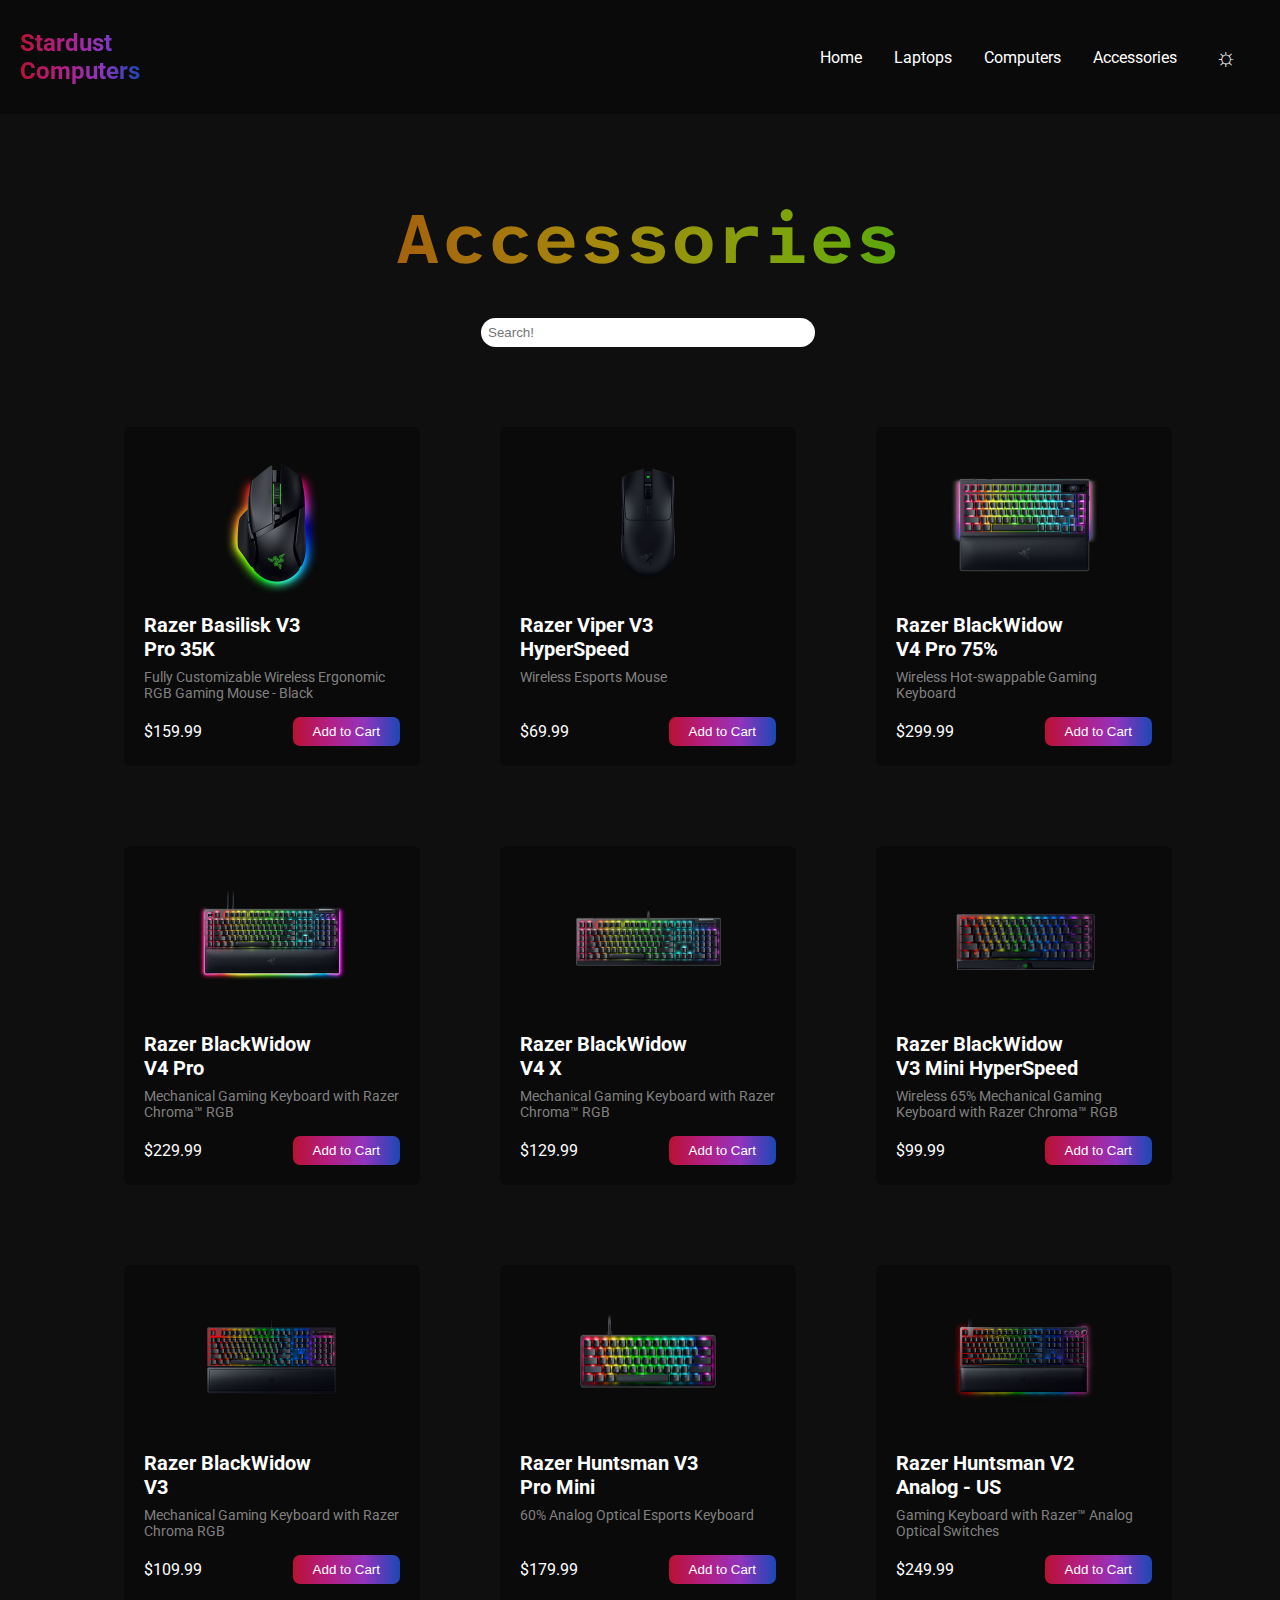
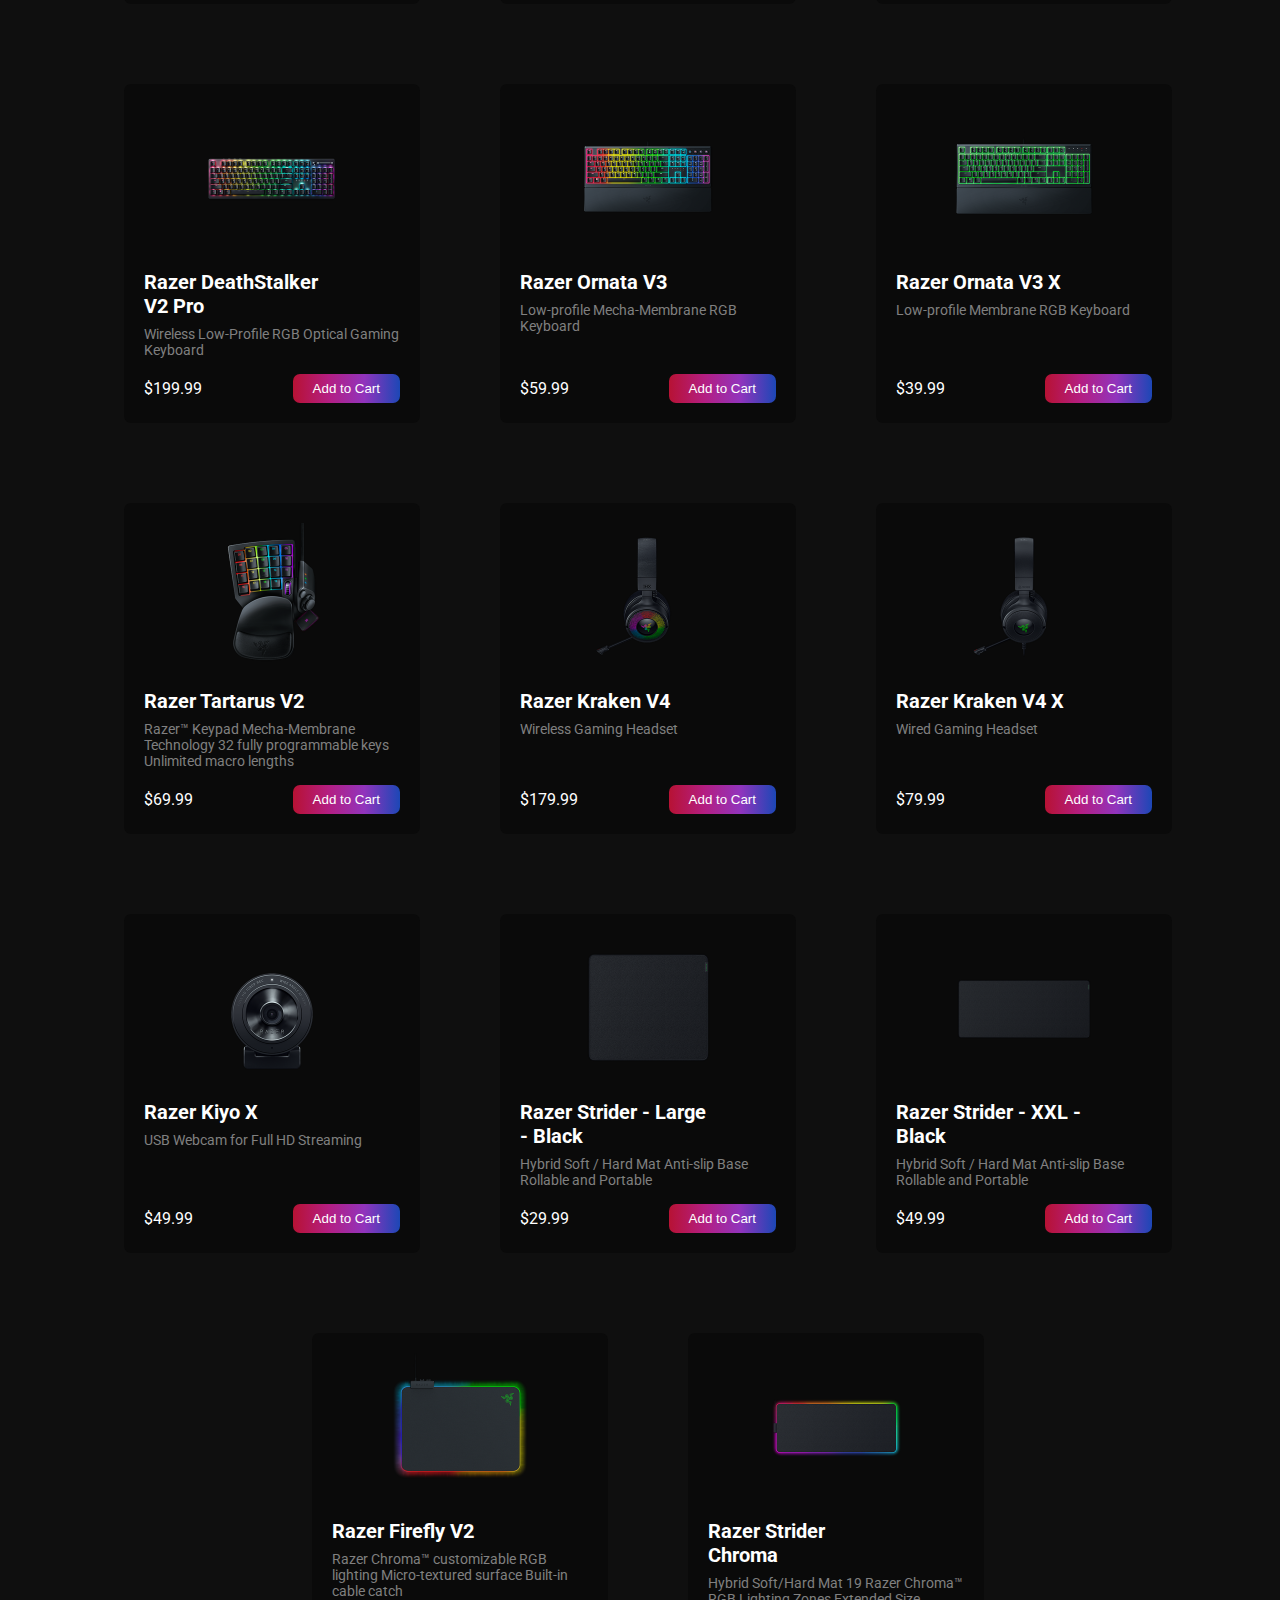
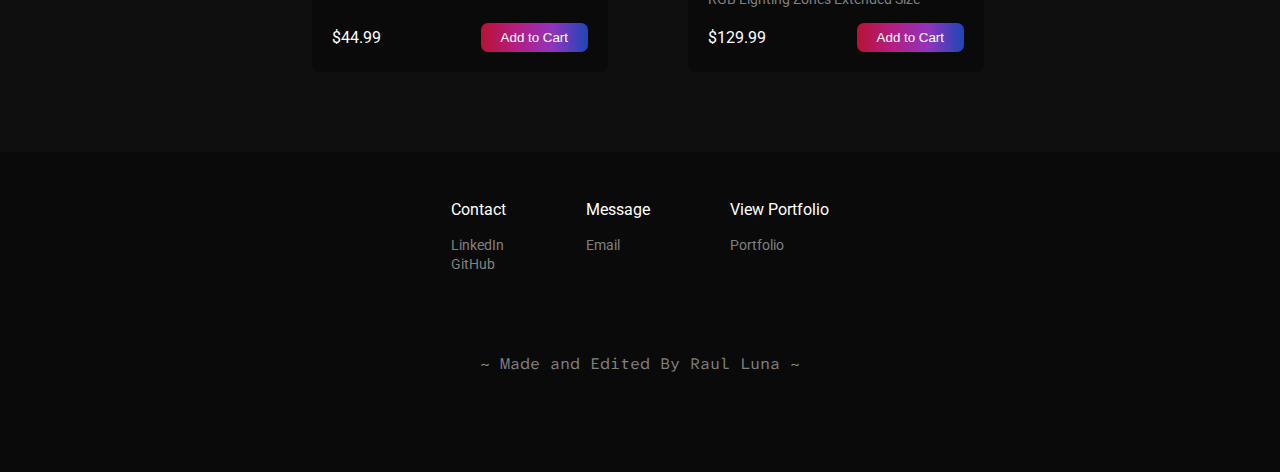
==== accessories.html @ 425c2fb4 "Update accessories.html" ====
<!DOCTYPE html>
<html lang="en">
<head>
    <meta charset="UTF-8">
    <meta name="viewport" content="width=device-width, initial-scale=1.0">
    <title>Stardust Computers - Accessories</title>
    <link rel="icon" href="images/stardustLogo.png">
    <link rel="stylesheet" href="stylesheets/style.css">
    <link rel="stylesheet" href="stylesheets/mobile-nav.css">
    <link rel="stylesheet" href="stylesheets/header.css">
    <link rel="stylesheet" href="stylesheets/items.css">
    <link rel="stylesheet" href="stylesheets/footer.css">
</head>
<body>
    <header class="header">
        <h1 class="txt-rgb" id="header-title">Stardust<br>Computers</h1>
        <nav class="navbar">
            <ul class="header-menu">
                <li><a class="header-link" href="index.html">Home</a></li>
                <li><a class="header-link" href="laptops.html">Laptops</a></li>
                <li><a class="header-link" href="computers.html">Computers</a></li>
                <li><a class="header-link" href="accessories.html">Accessories</a></li>
                <li title="Change Theme!">
                    <button class="theme-toggle" id="sun">☼</button>
                </li>
            </ul>
            <button id="header-bars" class="remove-btn">☰</button>
        </nav>
    </header> 
    <!-- Movile Navigation -->
    <div id="mobile-nav">
        <nav>
            <ul id="mobile-nav-menu">
                <li><a class="mobile-link" href="index.html">Home</a></li><hr>
                <li><a class="mobile-link" href="laptops.html">Laptops</a></li><hr>
                <li><a class="mobile-link" href="computers.html">Computers</a></li><hr>
                <li><a class="mobile-link" href="accessories.html">Accessories</a></li>
                <hr>
                <li title="Change Theme!">
                    <button class="theme-toggle" id="sun"><svg
                    xmlns="http://www.w3.org/2000/svg" height="40px" viewBox="0 -960
                    960 960" width="40px" fill="#797979"><path
                    d="M446.67-806.67V-920h66.66v113.33h-66.66Zm0
                    766.67v-113.33h66.66V-40h-66.66Zm360-406.67v-66.66H920v66.66H806.67Zm-766.67
                    0v-66.66h113.33v66.66H40Zm704-250.66-47.33-47.34 67.33-68
                    48 48-68 67.34Zm-548 550-48-48 68-67.34 47.33 47.34-67.33 68Zm568
                    0-67.33-68L744-262.67l68 67.34-48 48Zm-548-550-68-67.34 48-48 67.33
                    68L216-697.33ZM479.88-250Q384-250 317-317.12t-67-163Q250-576
                    317.12-643t163-67Q576-710 643-642.88t67 163Q710-384 642.88-317t-163
                    67Zm.08-66.67q68.37 0 115.87-47.45 47.5-47.46 47.5-115.84
                    0-68.37-47.45-115.87-47.46-47.5-115.84-47.5-68.37 0-115.87 47.45-47.5
                    47.46-47.5 115.84 0 68.37 47.45 115.87 47.46 47.5 115.84
                    47.5ZM480-480Z"/></svg></button>
                </li>
            </ul>
        </nav>
    </div>
    <!-- End of Movile Navigation -->
    <main>
        <section class="items container section">
            <h1 id="items-title" class="txt-rgb">Accessories</h1>
            <div class="search-engine-container">
                <input class="search-engine" type="text" placeholder="Search!">
            </div>
            <div class="store-container">
                <div class="item" data-keywords="Razer Basilisk V3 Pro 35K Fully
                    Customizable Wireless Ergonomic RGB Gaming Mouse Black">
                    <div class="center-img">
                        <img class="item-img" src="images/accessory2.png" alt="Accessory
                        2">
                    </div>
                    <h1 class="item-title">Razer Basilisk V3 Pro 35K</h1>
                    <p class="item-desc">Fully Customizable Wireless Ergonomic RGB Gaming
                    Mouse - Black</p>
                    <div class="purchase-container">
                        <p class="item-price">$159.99</p>
                        <button class="buy">Add to Cart</button> 
                    </div>
                </div>
                <div class="item" data-keywords="Razer Viper V3 HyperSpeed Wireless
                    Esports Mouse">
                    <div class="center-img">
                        <img class="item-img" src="images/accessory3.png" alt="Accessory
                        3">
                    </div>
                    <h1 class="item-title">Razer Viper V3 HyperSpeed</h1>
                    <p class="item-desc">Wireless Esports Mouse</p>
                    <div class="purchase-container">
                        <p class="item-price">$69.99</p>
                        <button class="buy">Add to Cart</button> 
                    </div>
                </div>
                <div class="item" data-keywords="Razer BlackWidow V4 Pro 75% Wireless
                    Hot-swappable Gaming Keyboard">
                    <div class="center-img">
                        <img class="item-img" src="images/accessory4.png" alt="Accessory
                        4">
                    </div>
                    <h1 class="item-title">Razer BlackWidow V4 Pro 75%</h1>
                    <p class="item-desc">Wireless Hot-swappable Gaming Keyboard</p>
                    <div class="purchase-container">
                        <p class="item-price">$299.99</p>
                        <button class="buy">Add to Cart</button> 
                    </div>
                </div>
                <div class="item" data-keywords="Razer BlackWidow V4 ProMechanical Gaming
                    Keyboard with Razer Chroma™ RGB">
                    <div class="center-img">
                        <img class="item-img" src="images/accessory5.png" alt="Accessory
                        5">
                    </div>
                    <h1 class="item-title">Razer BlackWidow V4 Pro</h1>
                    <p class="item-desc">Mechanical Gaming Keyboard with Razer Chroma™ RGB</p>
                    <div class="purchase-container">
                        <p class="item-price">$229.99</p>
                        <button class="buy">Add to Cart</button> 
                    </div>
                </div>
                <div class="item" data-keywords="Razer BlackWidow V4 X Mechanical Gaming
                    Keyboard with Razer Chroma™ RGB">
                    <div class="center-img">
                        <img class="item-img" src="images/accessory6.png" alt="Accessory
                        6">
                    </div>
                    <h1 class="item-title">Razer BlackWidow V4 X</h1>
                    <p class="item-desc">Mechanical Gaming Keyboard with Razer Chroma™
                    RGB</p>
                    <div class="purchase-container">
                        <p class="item-price">$129.99</p>
                        <button class="buy">Add to Cart</button> 
                    </div>
                </div>
                <div class="item" data-keywords="Razer BlackWidow V3 Mini HyperSpeed
                    Wireless 65% Mechanical Gaming Keyboard with Razer Chroma™ RGB">
                    <div class="center-img">
                        <img class="item-img" src="images/accessory7.png" alt="Accessory
                        7">
                    </div>
                    <h1 class="item-title">Razer BlackWidow V3 Mini HyperSpeed</h1>
                    <p class="item-desc">Wireless 65% Mechanical Gaming Keyboard with
                    Razer Chroma™ RGB</p>
                    <div class="purchase-container">
                        <p class="item-price">$99.99</p>
                        <button class="buy">Add to Cart</button> 
                    </div>
                </div>
                <div class="item" data-keywords="Razer BlackWidow V3 Mechanical Gaming
                    Keyboard with Razer Chroma RGB">
                    <div class="center-img">
                        <img class="item-img" src="images/accessory8.png" alt="Accessory
                        8">
                    </div>
                    <h1 class="item-title">Razer BlackWidow V3</h1>
                    <p class="item-desc">Mechanical Gaming Keyboard with Razer Chroma
                    RGB</p>
                    <div class="purchase-container">
                        <p class="item-price">$109.99</p>
                        <button class="buy">Add to Cart</button> 
                    </div>
                </div>
                <div class="item" data-keywords="">
                    <div class="center-img">
                        <img class="item-img" src="images/accessory9.png" alt="Accessory
                        9">
                    </div>
                    <h1 class="item-title">Razer Huntsman V3 Pro Mini</h1>
                    <p class="item-desc">60% Analog Optical Esports Keyboard</p>
                    <div class="purchase-container">
                        <p class="item-price">$179.99</p>
                        <button class="buy">Add to Cart</button> 
                    </div>
                </div>
                <div class="item" data-keywords="Razer Huntsman V2 Analog US Gaming
                    Keyboard with Razer™ Analog Optical Switches">
                    <div class="center-img">
                        <img class="item-img" src="images/accessory10.png" alt="Accessory
                        10">
                    </div>
                    <h1 class="item-title">Razer Huntsman V2 Analog - US</h1>
                    <p class="item-desc">Gaming Keyboard with Razer™ Analog Optical
                    Switches</p>
                    <div class="purchase-container">
                        <p class="item-price">$249.99</p>
                        <button class="buy">Add to Cart</button> 
                    </div>
                </div>
                <div class="item" data-keywords="Razer DeathStalker V2 Pro Wireless
                    Low-Profile RGB Optical Gaming Keyboard">
                    <div class="center-img">
                        <img class="item-img" src="images/accessory11.png" alt="Accessory
                        11">
                    </div>
                    <h1 class="item-title">Razer DeathStalker V2 Pro</h1>
                    <p class="item-desc">Wireless Low-Profile RGB Optical Gaming
                    Keyboard</p>
                    <div class="purchase-container">
                        <p class="item-price">$199.99</p>
                        <button class="buy">Add to Cart</button> 
                    </div>
                </div>
                <div class="item" data-keywords="Razer Ornata V3 Low-profile
                    Mecha-Membrane RGB Keyboard">
                    <div class="center-img">
                        <img class="item-img" src="images/accessory12.png" alt="Accessory
                        12">
                    </div>
                    <h1 class="item-title">Razer Ornata V3</h1>
                    <p class="item-desc">Low-profile Mecha-Membrane RGB Keyboard</p>
                    <div class="purchase-container">
                        <p class="item-price">$59.99</p>
                        <button class="buy">Add to Cart</button> 
                    </div>
                </div>
                <div class="item" data-keywords="Razer Ornata V3 X Low-profile Membrane
                    RGB Keyboard">
                    <div class="center-img">
                        <img class="item-img" src="images/accessory13.png" alt="Accessory
                        13">
                    </div>
                    <h1 class="item-title">Razer Ornata V3 X</h1>
                    <p class="item-desc">Low-profile Membrane RGB Keyboard</p>
                    <div class="purchase-container">
                        <p class="item-price">$39.99</p>
                        <button class="buy">Add to Cart</button> 
                    </div>
                </div>
                <div class="item" data-keywords="Razer Tartarus V2 Razer™ Mecha-Membrane
                    Technology 32 fully programmable keys Unlimited macro lengths
                    keypad">
                    <div class="center-img">
                        <img class="item-img" src="images/accessory14.png" alt="Accessory
                        14">
                    </div>
                    <h1 class="item-title">Razer Tartarus V2</h1>
                    <p class="item-desc">Razer™ Keypad Mecha-Membrane Technology 32 fully
                    programmable keys Unlimited macro lengths</p>
                    <div class="purchase-container">
                        <p class="item-price">$69.99</p>
                        <button class="buy">Add to Cart</button> 
                    </div>
                </div>
                <div class="item" data-keywords="Razer Kraken V4 Wireless Gaming
                    Headset headphones">
                    <div class="center-img">
                        <img class="item-img" src="images/accessory15.png" alt="Accessory
                        15">
                    </div>
                    <h1 class="item-title">Razer Kraken V4</h1>
                    <p class="item-desc">Wireless Gaming Headset</p>
                    <div class="purchase-container">
                        <p class="item-price">$179.99</p>
                        <button class="buy">Add to Cart</button> 
                    </div>
                </div>
                <div class="item" data-keywords="Razer Kraken V4 X Wired Gaming Headset
                    headphones">
                    <div class="center-img">
                        <img class="item-img" src="images/accessory16.png" alt="Accessory
                        16">
                    </div>
                    <h1 class="item-title">Razer Kraken V4 X</h1>
                    <p class="item-desc">Wired Gaming Headset</p>
                    <div class="purchase-container">
                        <p class="item-price">$79.99</p>
                        <button class="buy">Add to Cart</button> 
                    </div>
                </div>
                <div class="item" data-keywords="Razer Kiyo X USB Webcam for Full HD
                    Streaming camera">
                    <div class="center-img">
                        <img class="item-img" src="images/accessory17.png" alt="Accessory 
                        17">
                    </div>
                    <h1 class="item-title">Razer Kiyo X</h1>
                    <p class="item-desc">USB Webcam for Full HD Streaming</p>
                    <div class="purchase-container">
                        <p class="item-price">$49.99</p>
                        <button class="buy">Add to Cart</button> 
                    </div>
                </div>
                <div class="item" data-keywords="Razer Strider Large BlacHybrid Soft Hard
                    Mat Anti-slip Base Rollable and Portable mousepad">
                    <div class="center-img">
                        <img class="item-img" src="images/accessory18.png" alt="Accessory 
                        18">
                    </div>
                    <h1 class="item-title">Razer Strider - Large - Black</h1>
                    <p class="item-desc">Hybrid Soft / Hard Mat Anti-slip Base Rollable
                    and Portable</p>
                    <div class="purchase-container">
                        <p class="item-price">$29.99</p>
                        <button class="buy">Add to Cart</button> 
                    </div>
                </div>
                <div class="item" data-keywords="Razer Strider XXL Black Hybrid Soft Hard
                    Mat Anti-slip Base Rollable and Portable mousepad">
                    <div class="center-img">
                        <img class="item-img" src="images/accessory19.png" alt="Accessory
                        19">
                    </div>
                    <h1 class="item-title">Razer Strider - XXL - Black</h1>
                    <p class="item-desc">Hybrid Soft / Hard Mat Anti-slip Base Rollable
                        and Portable</p>
                    <div class="purchase-container">
                        <p class="item-price">$49.99</p>
                        <button class="buy">Add to Cart</button> 
                    </div>
                </div>
                <div class="item" data-keywords="Razer Firefly V2 Razer Chroma™
                    customizable RGB lighting Micro-textured surface Built-in cable
                    catch mousepad">
                    <div class="center-img">
                        <img class="item-img" src="images/accessory20.png" alt="Accessory
                        20">
                    </div>
                    <h1 class="item-title">Razer Firefly V2</h1>
                    <p class="item-desc">Razer Chroma™ customizable RGB lighting
                    Micro-textured surface Built-in cable catch</p>
                    <div class="purchase-container">
                        <p class="item-price">$44.99</p>
                        <button class="buy">Add to Cart</button> 
                    </div>
                </div>
                <div class="item" data-keywords="Razer Strider Chroma Hybrid Soft/Hard
                    Mat 19 Razer Chroma™ RGB Lighting Zones Extended Size mousepad">
                    <div class="center-img">
                        <img class="item-img" src="images/accessory21.png" alt="Accessory
                        21">
                    </div>
                    <h1 class="item-title">Razer Strider Chroma</h1>
                    <p class="item-desc">Hybrid Soft/Hard Mat
                        19 Razer Chroma™ RGB Lighting Zones
                        Extended Size</p>
                    <div class="purchase-container">
                        <p class="item-price">$129.99</p>
                        <button class="buy">Add to Cart</button> 
                    </div>
                </div>
            </div>
        </section>
    </main>
    <footer class="footer section">
        <div id="footer-container">
            <div class="footer-links">
                <h1 id="footer-title">Contact</h1>
                <a class="link" href="https://www.linkedin.com/in/raul-luna-249325329/"
                target="_blank">
                LinkedIn</a><br>
                <a class="link" href="https://github.com/Nero1889" target="_blank">
                GitHub</a><br>
            </div>
            <div class="footer-links">
                <h1 id="footer-title">Message</h1>
                <a class="link" href="mailto:mceclipse1889@gmail.com">Email</a>
            </div>
            <div class="footer-links">
                <h1 id="footer-title">View Portfolio</h1>
                <a class="link" href="https://nero1889.github.io/Personal-Portfolio/" 
                target="_blank">
                Portfolio</a>
            </div>
        </div>
        <h1 id="footer-creator">~ Made and Edited By Raul Luna ~</h1>
        <script src="js-docs/main.js"></script>
        <script src="js-docs/search-engine.js"></script>
    </footer>
</body>
</html>
---- stylesheets/style.css ----
@import url('https://fonts.googleapis.com/css2?family=Comfortaa:wght@300..700&family=Dosis:wght@200..800&family=Press+Start+2P&family=Roboto:ital,wght@0,100;0,300;0,400;0,500;0,700;0,900;1,100;1,300;1,400;1,500;1,700;1,900&display=swap');
@import url('https://fonts.googleapis.com/css2?family=Anton&family=Atkinson+Hyperlegible+Mono:ital,wght@0,200..800;1,200..800&family=Comfortaa:wght@300..700&family=DM+Serif+Text:ital@0;1&family=Dosis:wght@200..800&family=Montserrat:ital,wght@0,100..900;1,100..900&family=Poppins:ital,wght@0,100;0,200;0,300;0,400;0,500;0,600;0,700;0,800;0,900;1,100;1,200;1,300;1,400;1,500;1,600;1,700;1,800;1,900&family=Press+Start+2P&family=Roboto+Condensed:ital,wght@0,100..900;1,100..900&family=Roboto:ital,wght@0,100;0,300;0,400;0,500;0,700;0,900;1,100;1,300;1,400;1,500;1,700;1,900&display=swap');
* {
    margin: 0;
}
:root {
    /* Color Theme */
    --txt: white;
    --drk-bg-color: #0f0f0f;
    --card: #0a0a0a;
    
    /* Sizes */
    --size-xss: 0.5rem;
    --size-xs: 0.75rem;
    --size-sm: 0.875rem;
    --size-base: 1rem;
    --size-lg: 1.125rem;
    --size-xl: 1.25rem;
    --size-2xl: 1.5rem;
    --size-3xl: 1.875rem;
    --size-4xl: 2.25rem;
    --size-5xl: 3rem;
    --size-6xl: 3.75rem;
    --size-7xl: 4.5rem;
    --size-8xl: 6rem;
    --size-9xl: 8rem;
    --size-10xl: 10rem;
}
.light-mode {
    --drk-bg-color: #f0f0f0;
    --txt: #0f0f0f;
    --card: white;
}
html {
    scroll-behavior: smooth;
}
body {
    background-color: var(--drk-bg-color);
    font-family: "Roboto", Arial, Helvetica, sans-serif;
    color: var(--primary-txt);
}
.search-engine {
    padding: 7px;
    border-radius: 25px;
    border: none;
    margin-top: 2rem;
}
img, picture, video, canvas, svg {
    max-width: 100%;
    user-select: none;
}
.container {
    width: 100%;
    margin-left: auto;
    margin-right: auto;
    padding-left: 0.5rem;
    padding-right: 0.5rem;
    /* border: 1px solid #b71234; */
    /* The CSS rule above is ONLY for
    viewing the container class! */
}
.section {
    margin-top: 5rem;
}
.txt-rgb {
    background: linear-gradient(to right, #b71234,
    #b41e82, #9134bd, #1c47b6, #9134bd, #b41e82,
    #b71234);
    background-size: 200%;
    background-clip: text;
    -webkit-background-clip: text;
    -webkit-text-fill-color: transparent;
    animation: txt-rgb 5.5s linear infinite;
}
.remove-btn {
    display: block;
    background-color: transparent;
    border: none;
}
.search-engine-container {
    display: flex;
    align-items: center;
    justify-content: center;
}
#keywords {
    text-align: center;
    color: var(--txt);
    font-family: Atkinson Hyperlegible Mono, Arial;
    margin-top: 1rem;
    font-size: var(--size-xs);
}
hr {
    border-color: grey;
    margin: 0 auto;
    margin-top: 2rem;
}
.sub-items-title {
    color: var(--txt);
    text-align: center;
    font-weight: normal;
    margin-top: 1rem;
    font-family: Atkinson Hyperlegible Mono, Arial;
    font-size: var(--size-3xl);
    margin-top: 5rem;
}
.store-container {
    margin-top: 5rem;
    display: flex;
    justify-content: center;
    flex-wrap: wrap;
    gap: 5rem;
}
.item {
    background-color: var(--card);
    padding: 20px;
    border-radius: 7px;
    display: flex;
    flex-direction: column;
}
.item.hidden {
    display: none;
}
.parts.hidden {
    display: none;
}
.item-img {
    height: 150px;
}
.center-img {
    display: flex;
    justify-content: center;
}
.item-title {
    color: var(--txt);
    font-size: var(--size-xl);
    margin-top: 1rem;
    width: 17ch;
}
.item-desc {
    margin-top: .5rem;
    color: grey;
    width: 32ch;
    font-size: var(--size-sm);
    margin-bottom: 1rem;
}
.purchase-container {
    display: flex;
    align-items: center;
    justify-content: space-between;
    margin-top: auto;
}
.item-price {
    color: var(--txt);
}
.buy {
    border: none;
    background: linear-gradient(to right, #b71234,
    #b41e82, #9134bd, #1c47b6);
    color: white;
    padding: 7px 20px;
    border-radius: 7px;
    cursor: pointer;
    transition: .2s box-shadow;
}
.buy:hover {
    box-shadow: 0 0 12px #b41e82;
}
#no-results {
    display: none;
    text-align: center;
    margin-top: 25px;
    color: white;
    font-size: var(--size-10xl);
}
#no-results .visible {
    display: block;
}
.parts {
    background-color: var(--card);
    padding: 20px;
    border-radius: 7px;
    display: flex;
    flex-direction: column;
    width: 200px; 
}
.parts-img {
    height: 150px;
    width: 150px;
    margin-top: 1rem;
}
.parts-desc {
    margin-top: .5rem;
    color: grey;
    width: 25ch;
    font-size: var(--size-sm);
    margin-bottom: 1rem;
}
.center {
    display: flex;
    align-items: center;
    justify-content: center;
}
.home {
    border: 1px solid #b71234;
}
@keyframes txt-rgb {
    to {
        background-position: 200%;
    }
}
@property --angle {
    syntax: "<angle>";
    initial-value: 0deg;
    inherits: false;
}
@keyframes rgb-border {
    from {
        --angle: 0deg
    } to {
        --angle: 360deg;
    }
}

/* xxs = (extra extra small) */
@media (min-width: 320px) {
    .container {
        max-width: 320px;
    }
    .section {
        margin-top: 5rem;
    }
    .search-engine {
        width: 15rem;
    }
    hr {
        width: 250px;
    }
}

/* xs = (extra small) */
@media (min-width: 475px) {
    .container {
        max-width: 475px;
    }
    .section {
        margin-top: 5rem;
    }
}

/* sm = (small) */
@media (min-width: 640px) {
    .container {
        max-width: 640px;
    }
    .section {
        margin-top: 5rem;
    }
}

/* md = (medium) */
@media (min-width: 768px) {
    .container {
        max-width: 768px;
    }
    .section {
        margin-top: 5rem;
    }
    .search-engine {
        width: 20rem;
    }
    hr {
        width: 500px;
    }
}

/* lg = (large) */
@media (min-width: 1024px) {
    .container {
        max-width: 1024px;
    }
}

/* xl = (extra large) */
@media (min-width: 1280px) {
    .container {
        max-width: 1280px;
    }
    .section {
        margin-top: 5rem;
    }
}

/* 2xl = (two extra large) */
@media (min-width: 1536px) {
    .container {
        max-width: 1526px;
    }
    .section {
        margin-top: 5rem;
    }
}
---- stylesheets/mobile-nav.css ----
#mobile-nav {
    position: fixed;
    top: 0;
    left: 0;
    z-index: 999;
    width: 100%;
    height: 100%;
    background-color: var(--bg-color);
    display: none;
    justify-content: center;
    align-items: center;
    text-align: center;
}
#mobile-nav-menu {
    list-style: none;
    display: flex;
    flex-direction: column;
    justify-content: center;
    gap: 1rem;
}
#mobile-nav-menu hr {
    width: 255px;
}
.mobile-link {
   font-size: var(--size-xl); 
   text-decoration: none;
   color: var(--txt);
   font-weight: 700;
}
#mobile-nav #sun {
    color: var(--txt);
    font-size: var(--size-3xl);
    font-weight: 700;
    margin: 0;
}
---- stylesheets/header.css ----
#header-title {
    position: absolute;
    color: white;
    font-size: var(--size-xl);
}
.header {
    position: fixed;
    display: flex;
    justify-content: flex-end;
    align-items: center;
    padding-top: 2rem;
    padding-bottom: 2rem;
    background-color: var(--drk-txt);
    width: 100%;
    height: 50px;
    z-index: 9999;
    background-color: #0a0a0a;
    top: 0;
}
.header-menu {
    display: none;
}
#header-bars {
    color: white;
    font-size: var(--size-3xl);
    margin-right: 20px;
}

.header-link:hover, #sun:hover {
    background: linear-gradient(to right, #b71234,
    #b41e82, #9134bd, #1c47b6);
    background-size: 100%;
    background-clip: text;
    -webkit-background-clip: text;
    -webkit-text-fill-color: transparent;
    transition: background-position 1s ease-in-out;
}
#sun {
    font-size: var(--size-2xl);
    background-color: transparent;
    border: none;
    color: white;
    transition: color .2s;
    margin-right: 30px;
}

/* xxs = (extra extra small) */
@media (min-width: 320px) {
    #header-title {
        left: 0;
        margin-left: 20px;
    }
}

/* md = (medium) */
@media (min-width: 768px) {
    .navbar {
        width: 500px;
    }
    #header-title {
        font-size: var(--size-2xl);
    }
    .header-menu {
        display: flex;
        align-items: center;
        list-style: none;
        gap: 2em;
    }
    .header-link {
        font-size: var(--size-base);
        text-decoration: none;
        color: white;
        transition: color .2s;
    }
    #header-bars {
        display: none;
    }
}
---- stylesheets/items.css ----
.items {
    margin-top: 12rem;
}
#items-title {
    background: linear-gradient(to right, #a50d0d,
    #a5300d, #a5630d, #a5890d, #7ca50d,
    #3da50d, #0da52e, #0da57f, #0d87a5,
    #0d42a5, #290da5, #5c0da5, #a00da5,
    #a50d0d);
    background-size: 200%;
    background-clip: text;
    -webkit-background-clip: text;
    -webkit-text-fill-color: transparent;
    text-align: center;
    font-family: Atkinson Hyperlegible Mono, Arial;
}

/* xxs = (extra extra small) */
@media (min-width: 320px) {
    #items-title {
        font-size: var(--size-3xl);
    }
}

/* xs = (extra small) */
@media (min-width: 475px) {
    #items-title {
        font-size: var(--size-4xl);
    }
}

/* sm = (small) */
@media (min-width: 640px) {
    #items-title {
        font-size: var(--size-5xl);
    }
}

/* md = (medium) */
@media (min-width: 768px) {
    #items-title {
        font-size: var(--size-6xl);
    }
}

/* xl = (extra large) */
@media (min-width: 1280px) {
    #items-title {
        font-size: var(--size-7xl);
    }
}
---- stylesheets/footer.css ----
.footer {
    background-color: var(--card);
    height: 20rem;
}
#footer-container {
    display: flex;
    align-items: start;
    justify-content: center;
    color: var(--txt);
}
.footer-links {
    margin-top: 3rem;
}
#footer-title {
    font-size: var(--size-base);
    font-weight: normal;
    margin-bottom: 1rem;
}
.link {
    color: grey;
    text-decoration: none;
    font-size: var(--size-sm);
}
.link:hover {
    color: #afafaf;
}
#footer-creator {
    color: grey;
    text-align: center;
    margin-top: 5rem;
    font-family: Atkinson Hyperlegible Mono, Arial;
    font-weight: normal;
}

/* xxs = (extra extra small) */
@media (min-width: 320px) {
    #footer-container {
        gap: 2rem;
    }
    #footer-creator {
        font-size: var(--size-xs);
    }
}

/* sm = (small) */
@media (min-width: 640px) {
    #footer-creator {
        font-size: var(--size-sm);
    }
}

/* xl = (extra large) */
@media (min-width: 1280px) {
    #footer-container {
        gap: 5rem;
    }
    #footer-creator {
        font-size: var(--size-base);
    }
}
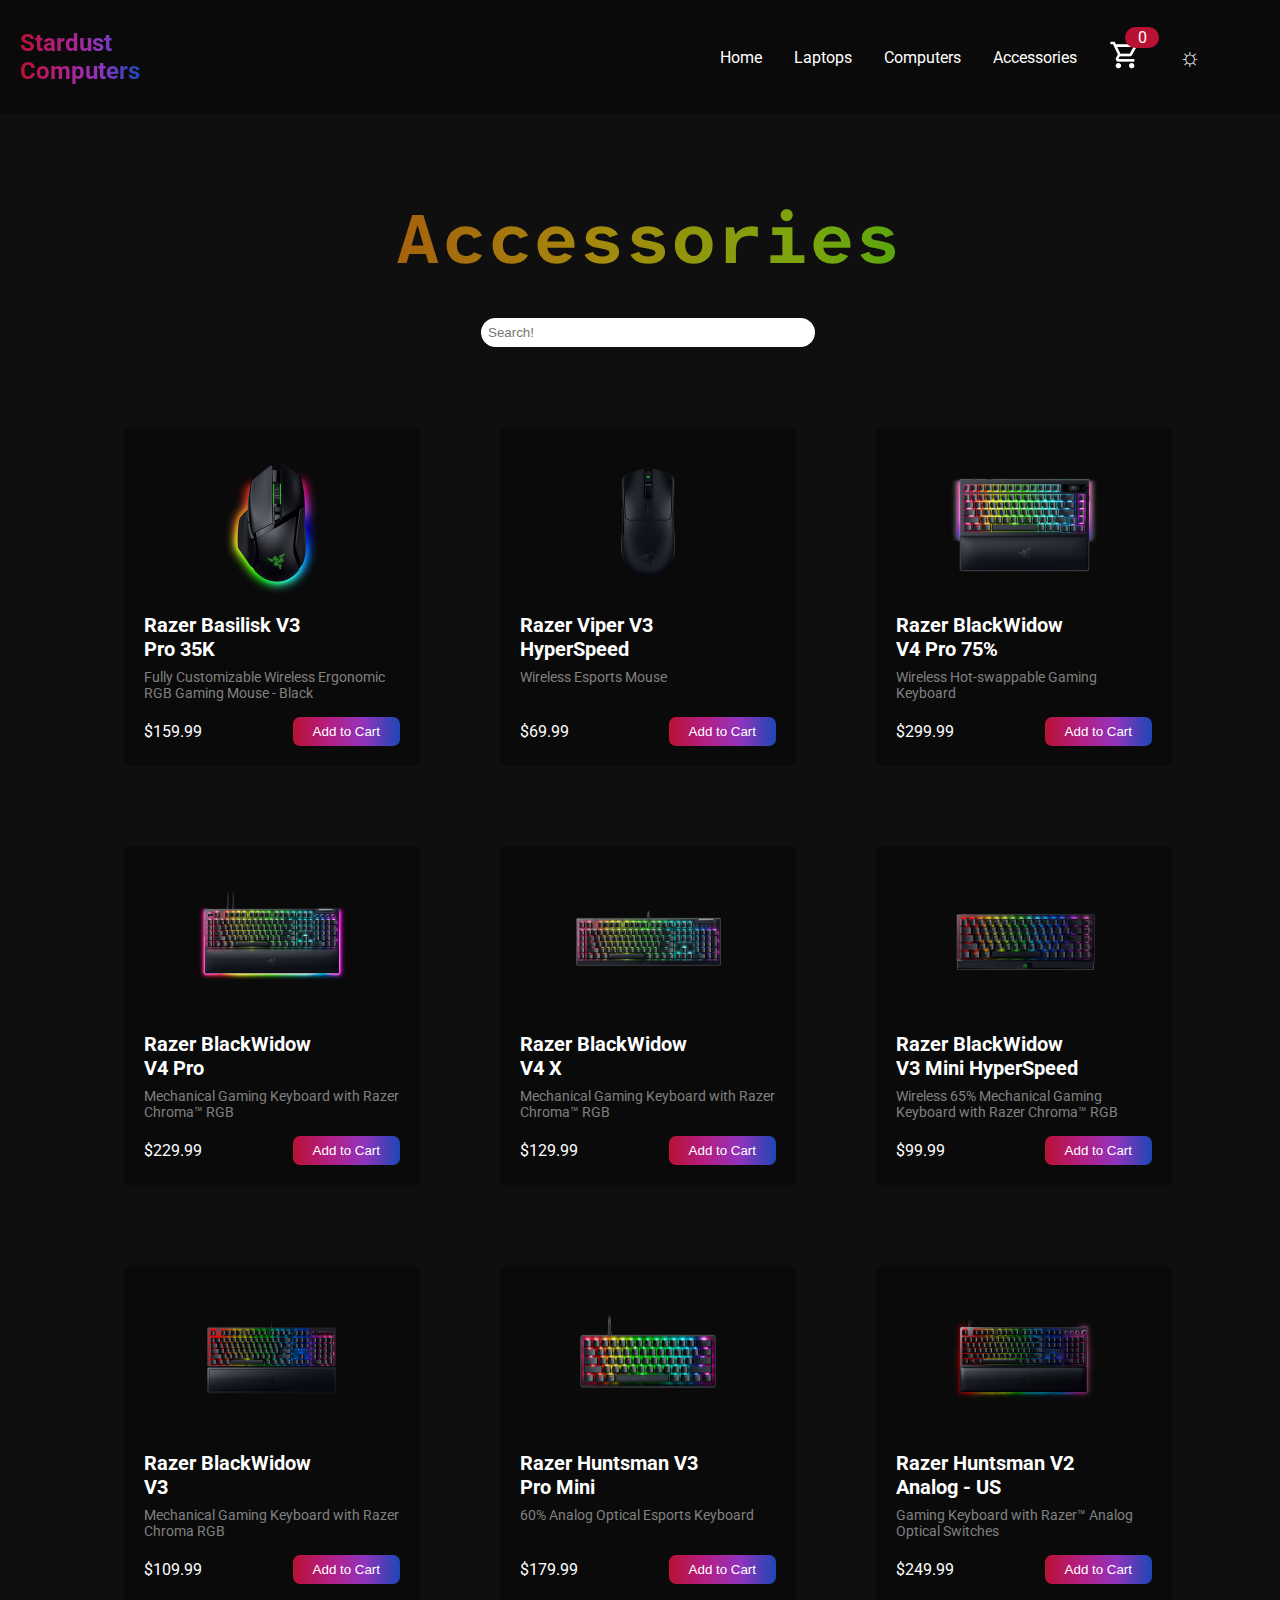
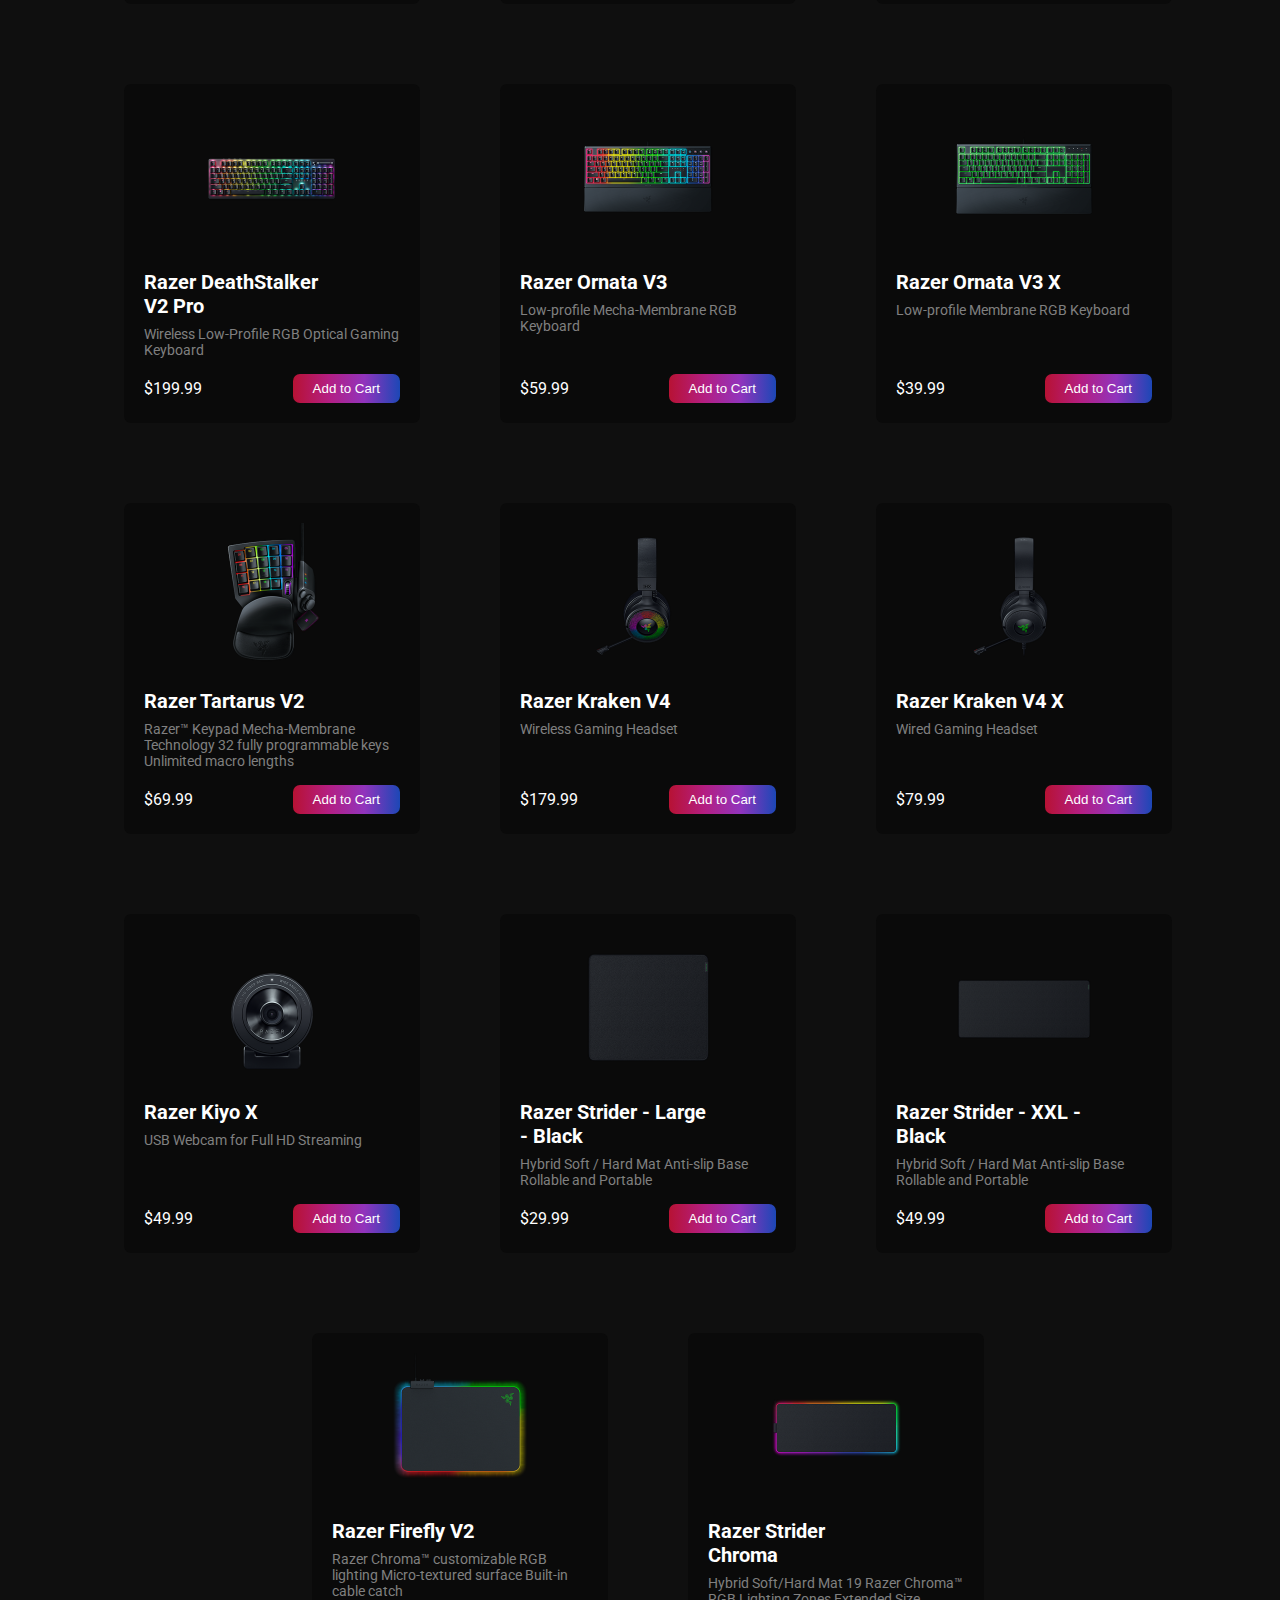
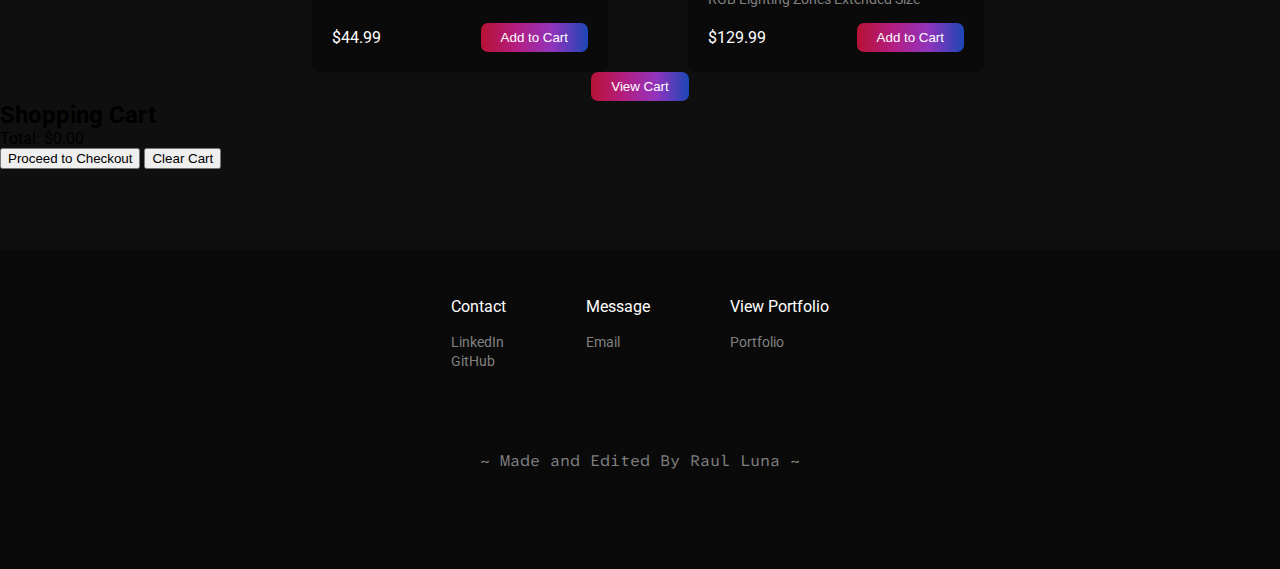
==== commit 01bbbbf7: "Update accessories.html" ====
--- a/accessories.html
+++ b/accessories.html
@@ -20,6 +20,13 @@
                 <li><a class="header-link" href="laptops.html">Laptops</a></li>
                 <li><a class="header-link" href="computers.html">Computers</a></li>
                 <li><a class="header-link" href="accessories.html">Accessories</a></li>
+                <div class="cart">
+                    <li class="header-link">
+                        <img class="shopping-cart" src="images/shoppingCart.png"
+                        alt="Shopping Cart Icon">
+                        <p class="total"><span class="total-items">0</span></p>
+                    </li>
+                </div>
                 <li title="Change Theme!">
                     <button class="theme-toggle" id="sun">☼</button>
                 </li>
@@ -338,6 +345,30 @@
                 </div>
             </div>
         </section>
+    
+
+
+    <!-- =========================================== -->
+        <!-- =========================================== -->
+
+    <div class="center">
+        <button id="view-cart" class="buy">View Cart</button>
+    </div>
+
+    <div id="cart">
+        <h2>Shopping Cart</h2>
+        <ul id="cart-items">
+        </ul>
+        <p>Total: $<span id="cart-total">0.00</span></p>
+        <button id="checkout">Proceed to Checkout</button>
+        <button id="clear-cart">Clear Cart</button>
+    </div>
+
+    <!-- =========================================== -->
+    <!-- =========================================== -->
+
+
+
     </main>
     <footer class="footer section">
         <div id="footer-container">
@@ -363,6 +394,7 @@
         <h1 id="footer-creator">~ Made and Edited By Raul Luna ~</h1>
         <script src="js-docs/main.js"></script>
         <script src="js-docs/search-engine.js"></script>
+        <script src="js-docs/checkout.js"></script>
     </footer>
 </body>
 </html>
--- a/stylesheets/style.css
+++ b/stylesheets/style.css
@@ -89,6 +89,25 @@
     margin-top: 1rem;
     font-size: var(--size-xs);
 }
+.shopping-cart {
+    width: 2rem;
+}
+.cart {
+    /* border: 1px solid red; */
+    display: flex;
+    align-items: center;
+    justify-content: center;
+}
+.total {
+    position: absolute;
+    background-color: #b71234;
+    text-align: center;
+    border-radius: 25px;
+    padding: 1px;
+    width: 2rem;
+    margin-top: -3rem;
+    margin-left: 1rem;
+}
 hr {
     border-color: grey;
     margin: 0 auto;
--- a/stylesheets/header.css
+++ b/stylesheets/header.css
@@ -25,7 +25,6 @@
     font-size: var(--size-3xl);
     margin-right: 20px;
 }
-
 .header-link:hover, #sun:hover {
     background: linear-gradient(to right, #b71234,
     #b41e82, #9134bd, #1c47b6);
@@ -55,7 +54,7 @@
 /* md = (medium) */
 @media (min-width: 768px) {
     .navbar {
-        width: 500px;
+        width: 600px;
     }
     #header-title {
         font-size: var(--size-2xl);
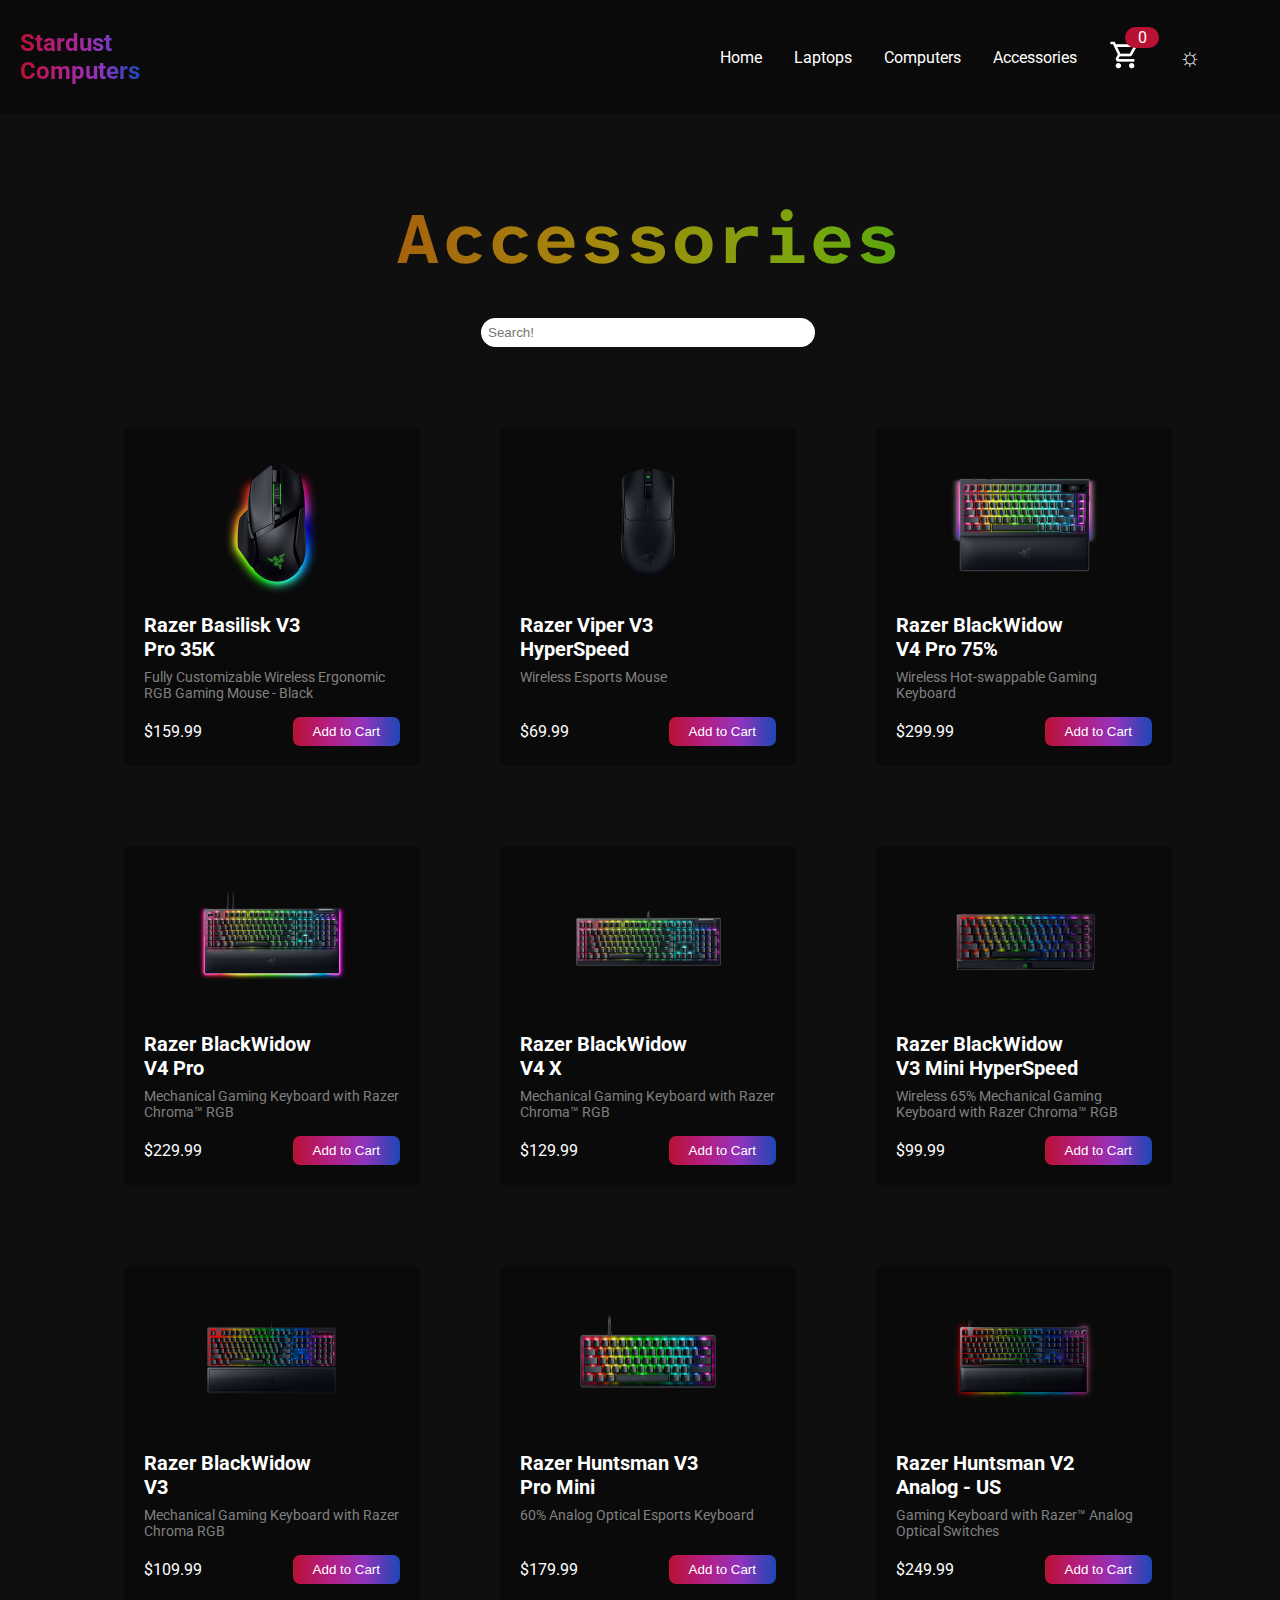
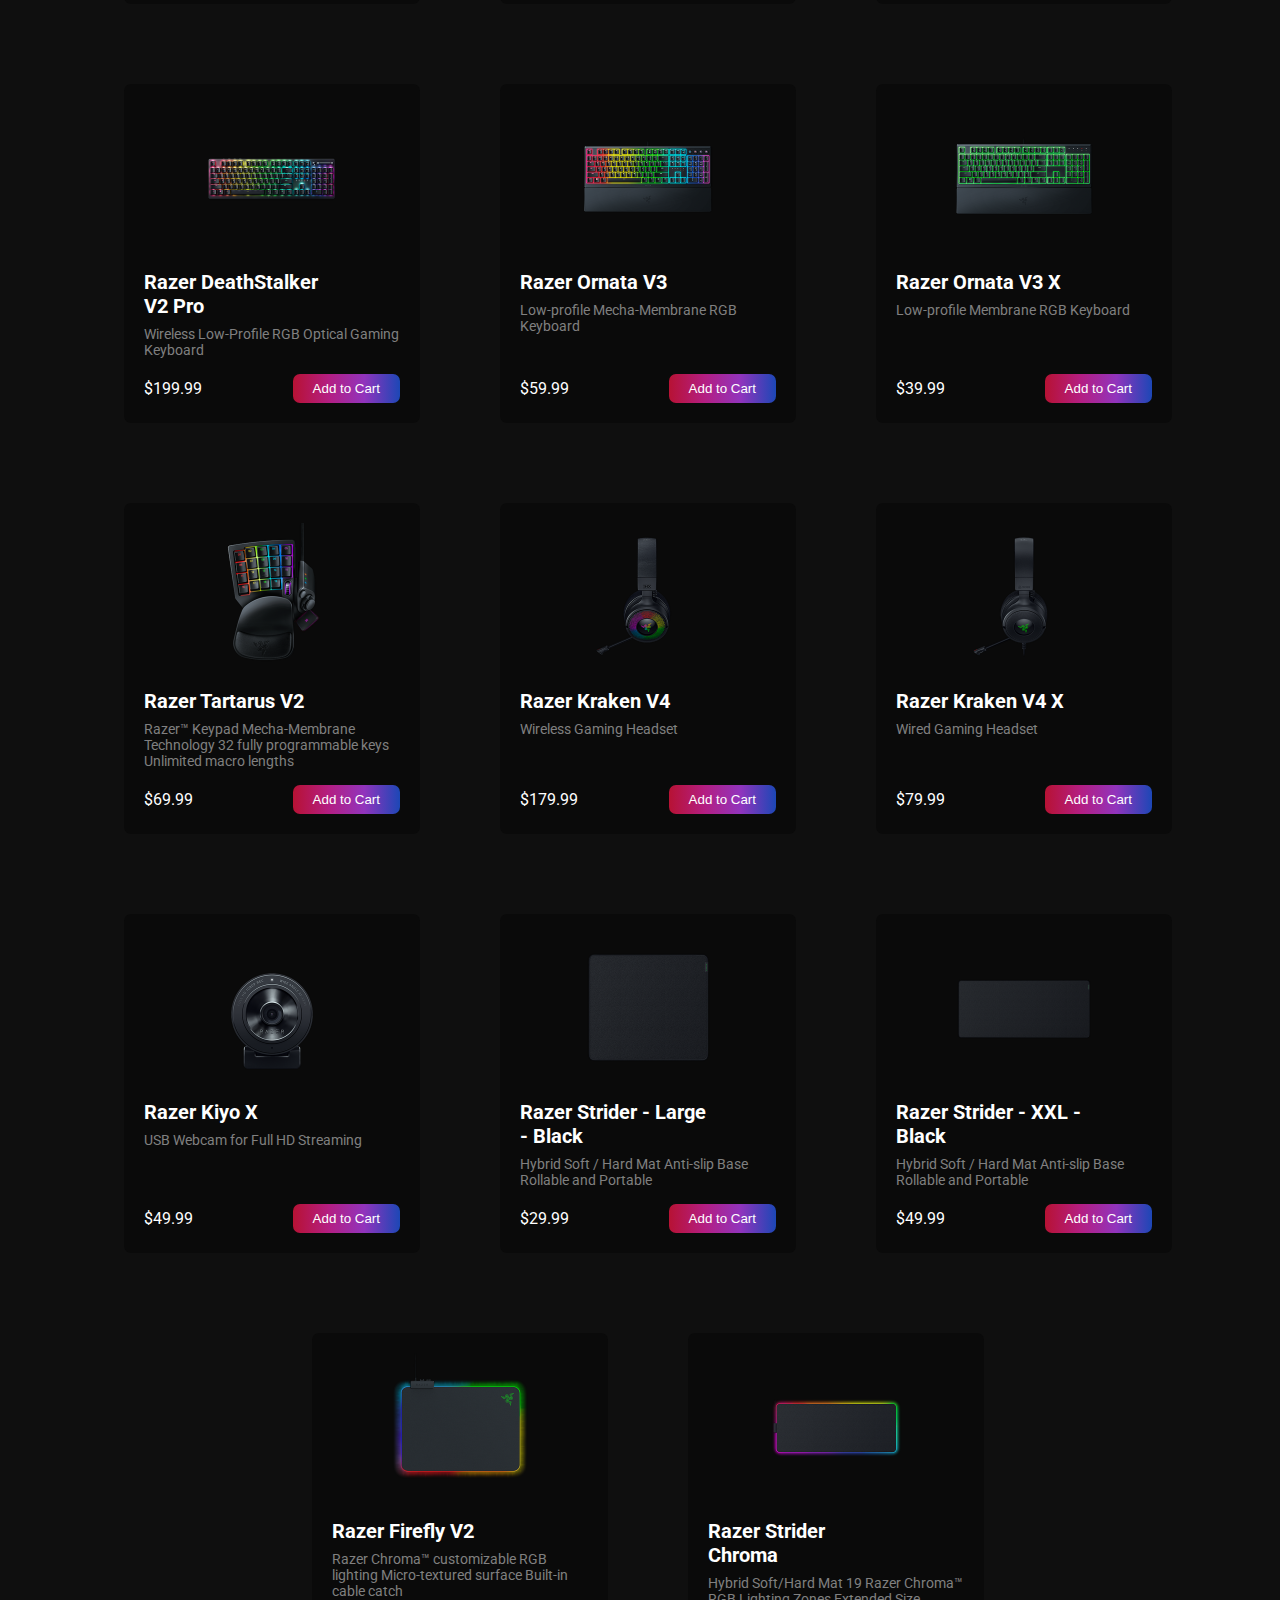
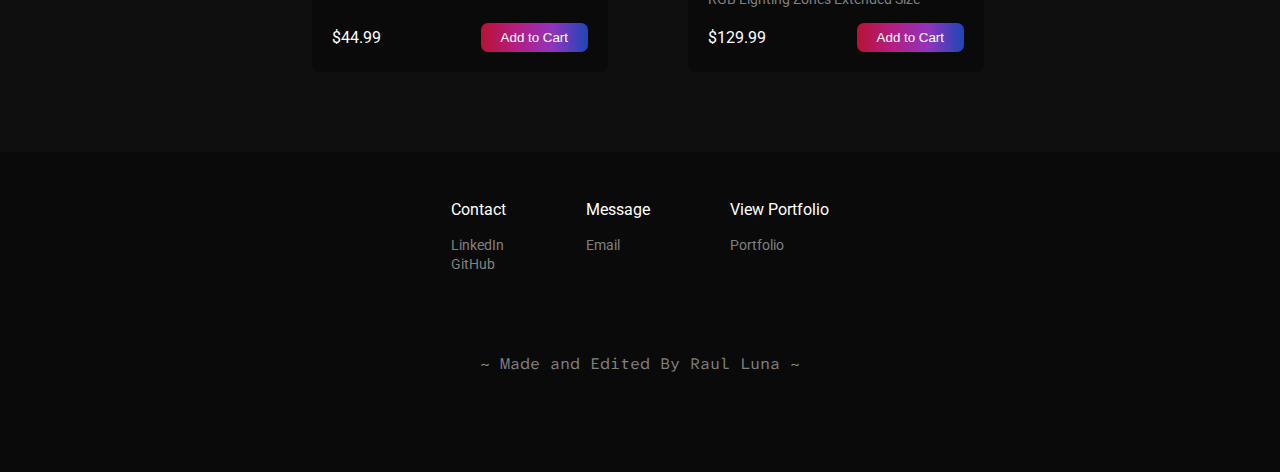
==== commit e11783ca: "Update accessories.html" ====
--- a/accessories.html
+++ b/accessories.html
@@ -64,6 +64,17 @@
     </div>
     <!-- End of Movile Navigation -->
     <main>
+        <div id="cart-modal" class="modal hidden">
+            <div class="modal-content">
+                <span class="close-btn">&times;</span>
+                <h2>Shopping Cart</h2>
+                <ul id="cart-items">
+                </ul>
+                <p>Total: $<span id="cart-total">0.00</span></p>
+                <button id="checkout">Proceed to Checkout</button>
+                <button id="clear-cart">Clear Cart</button>
+            </div>
+        </div>
         <section class="items container section">
             <h1 id="items-title" class="txt-rgb">Accessories</h1>
             <div class="search-engine-container">
@@ -345,30 +356,6 @@
                 </div>
             </div>
         </section>
-    
-
-
-    <!-- =========================================== -->
-        <!-- =========================================== -->
-
-    <div class="center">
-        <button id="view-cart" class="buy">View Cart</button>
-    </div>
-
-    <div id="cart">
-        <h2>Shopping Cart</h2>
-        <ul id="cart-items">
-        </ul>
-        <p>Total: $<span id="cart-total">0.00</span></p>
-        <button id="checkout">Proceed to Checkout</button>
-        <button id="clear-cart">Clear Cart</button>
-    </div>
-
-    <!-- =========================================== -->
-    <!-- =========================================== -->
-
-
-
     </main>
     <footer class="footer section">
         <div id="footer-container">
--- a/stylesheets/style.css
+++ b/stylesheets/style.css
@@ -92,11 +92,9 @@
 .shopping-cart {
     width: 2rem;
 }
-.cart {
-    /* border: 1px solid red; */
-    display: flex;
-    align-items: center;
-    justify-content: center;
+#cart {
+    border: 1px solid red;
+    color: var(--txt);
 }
 .total {
     position: absolute;
@@ -107,7 +105,79 @@
     width: 2rem;
     margin-top: -3rem;
     margin-left: 1rem;
-}
+    color: white;
+}
+.total:hover {
+    background-color: #710033;
+}
+#view-cart {
+    margin-top: 4rem;
+    margin-bottom: 4rem;
+    border: 1px solid green;
+    padding: 20px;
+    font-size: var(--size-2xl);
+}
+
+
+
+
+.modal {
+    display: none; 
+    position: fixed; 
+    z-index: 1; 
+    left: 0;
+    top: 0;
+    width: 100%; 
+    height: 100%; 
+    overflow: auto; 
+    background-color: #00000066; 
+}
+
+.modal-content {
+    background-color: #fefefe;
+    margin: 15% auto; 
+    padding: 20px;
+    border: 1px solid #888;
+    width: 80%; 
+    max-width: 600px;
+    position: relative;
+}
+
+.close-button {
+    color: #aaa;
+    float: right;
+    font-size: 28px;
+    font-weight: bold;
+    cursor: pointer;
+}
+
+.close-button:hover,
+.close-button:focus {
+    color: black;
+    text-decoration: none;
+    cursor: pointer;
+}
+
+.hidden {
+    display: none;
+}
+
+
+
+
+
+
+
+
+
+
+
+
+
+
+
+
+
 hr {
     border-color: grey;
     margin: 0 auto;
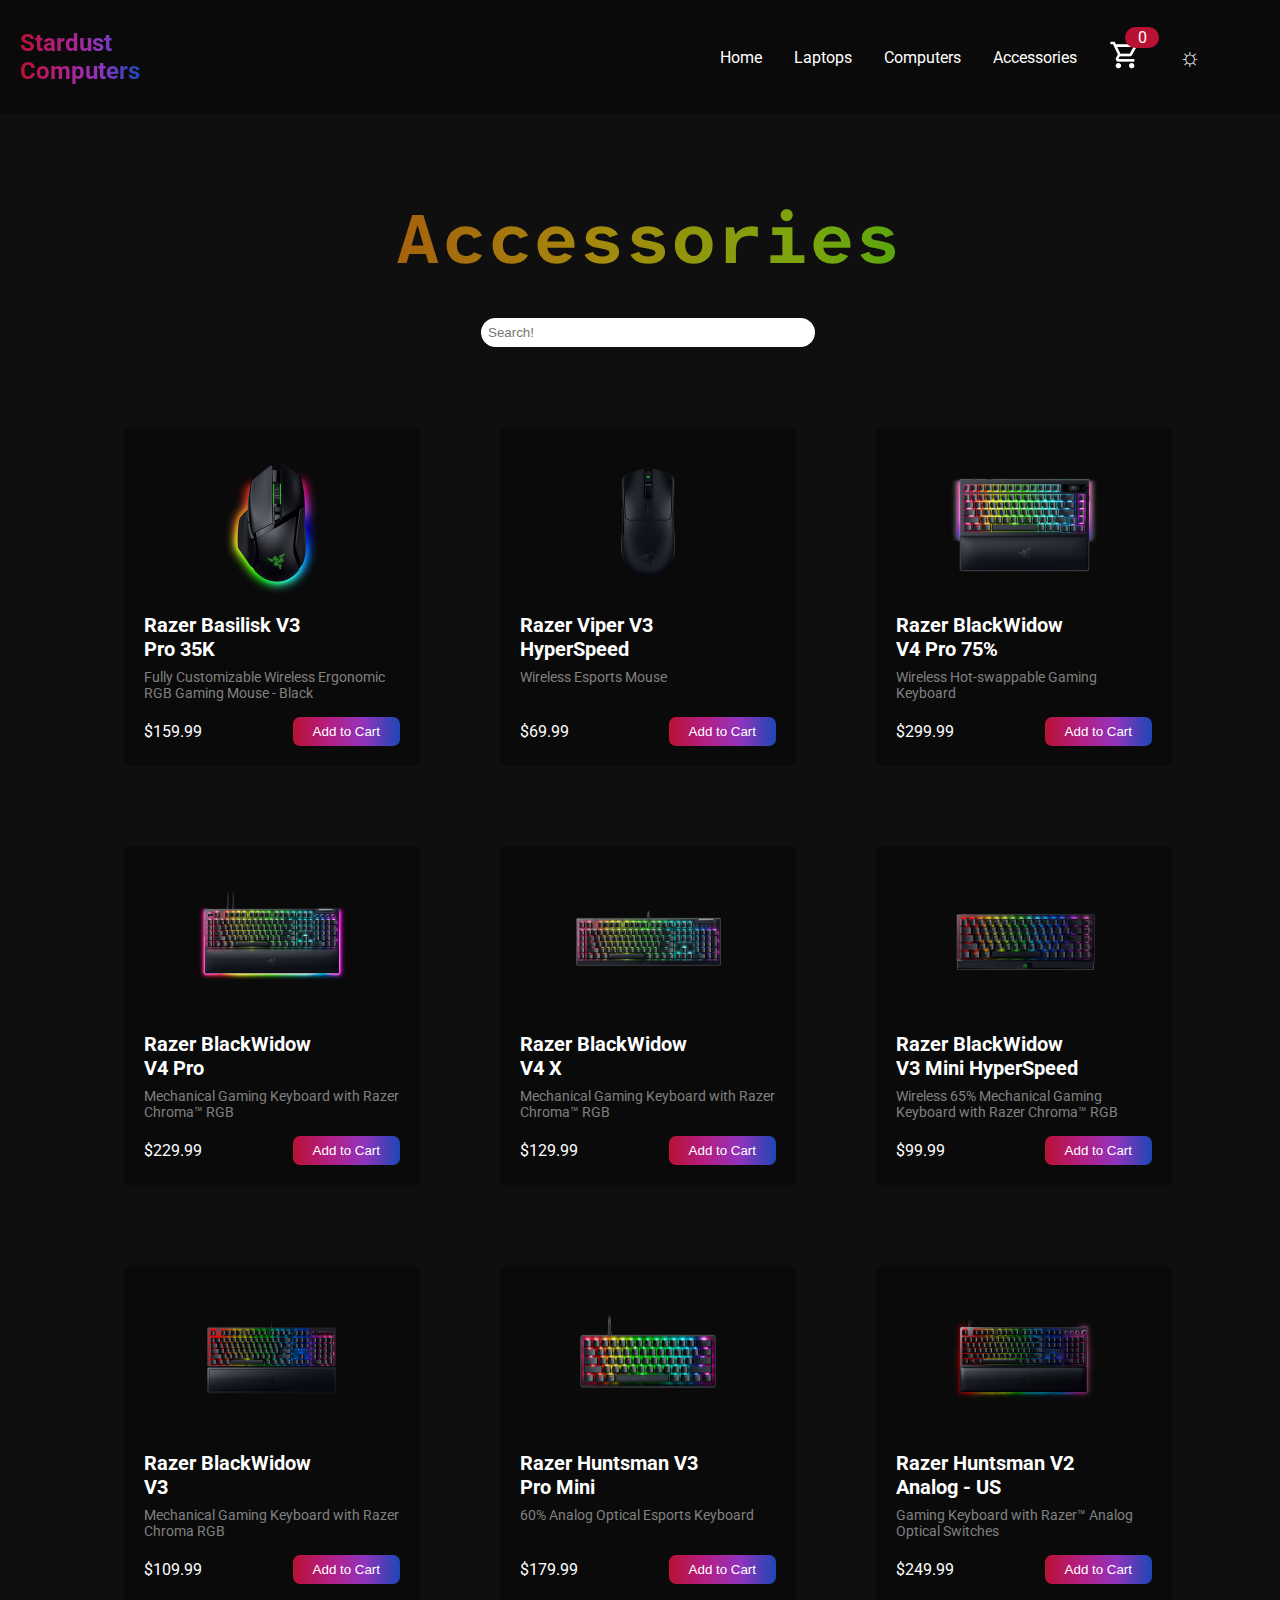
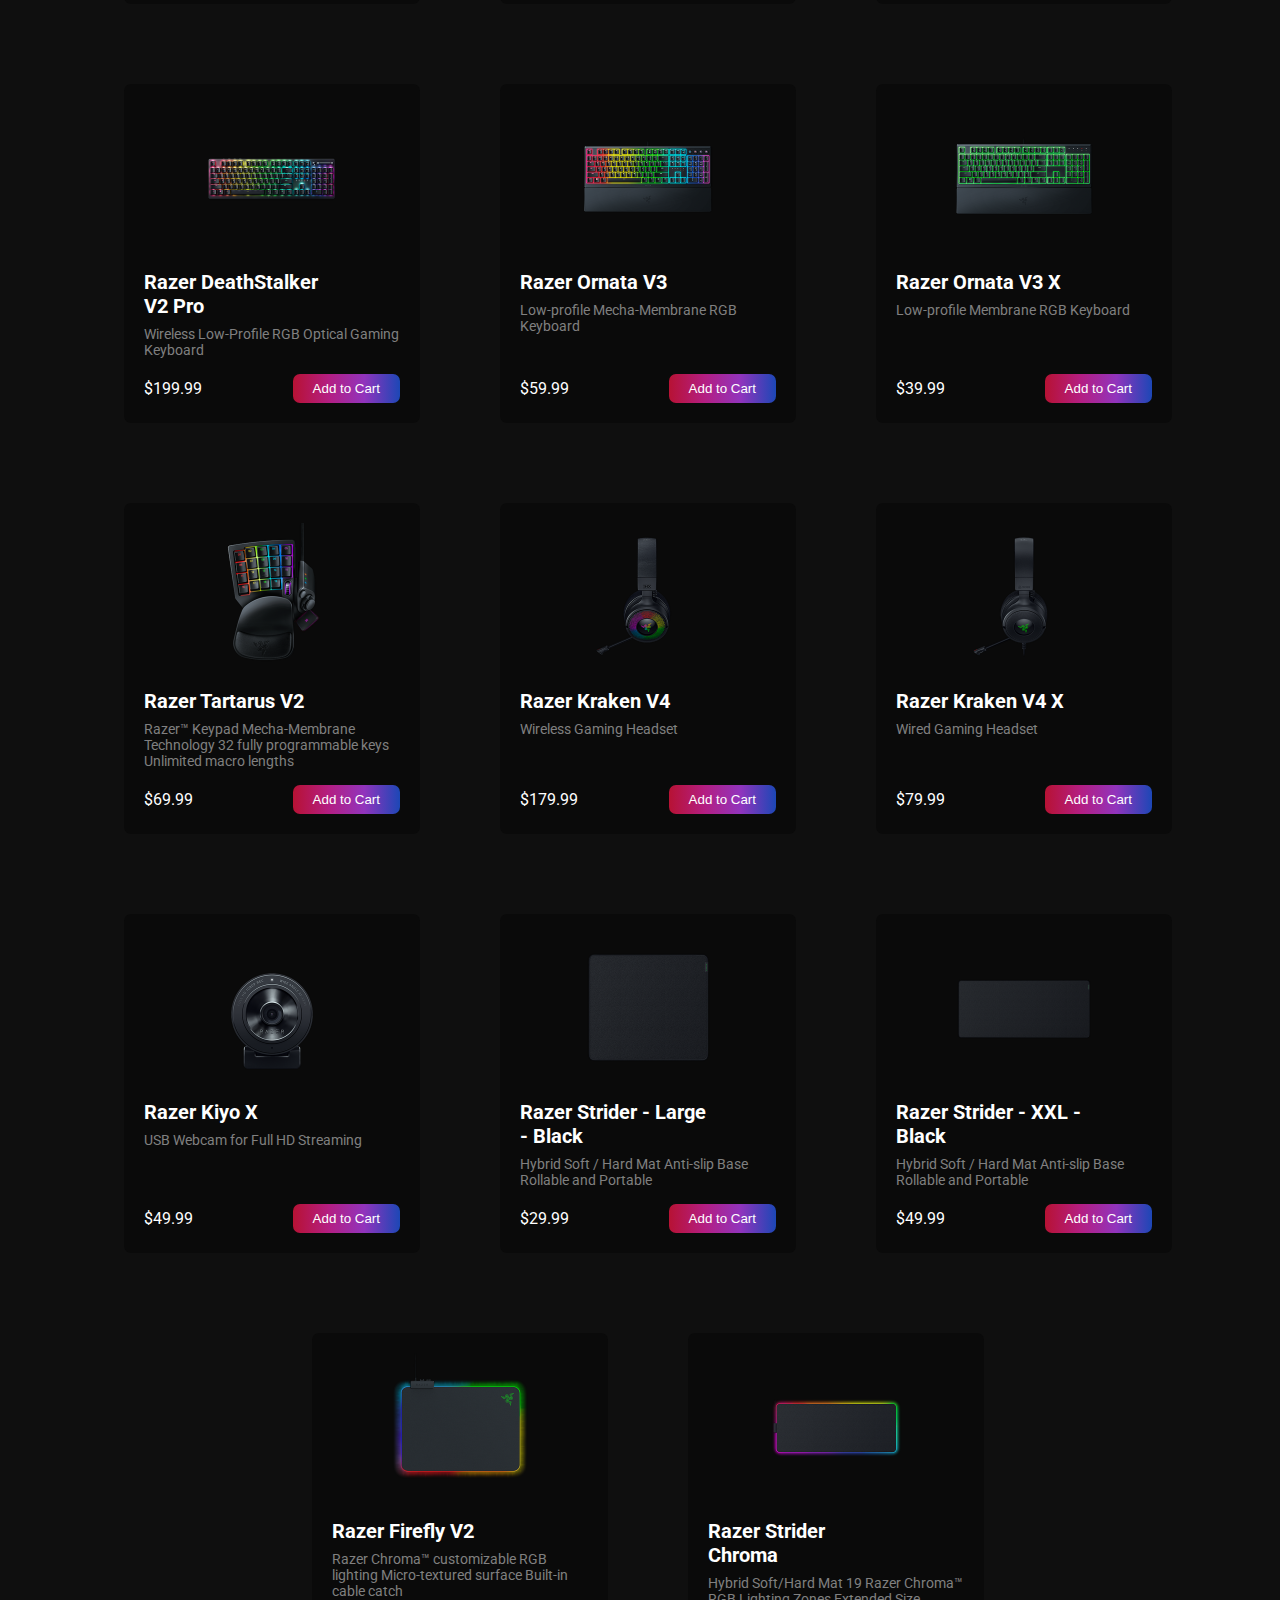
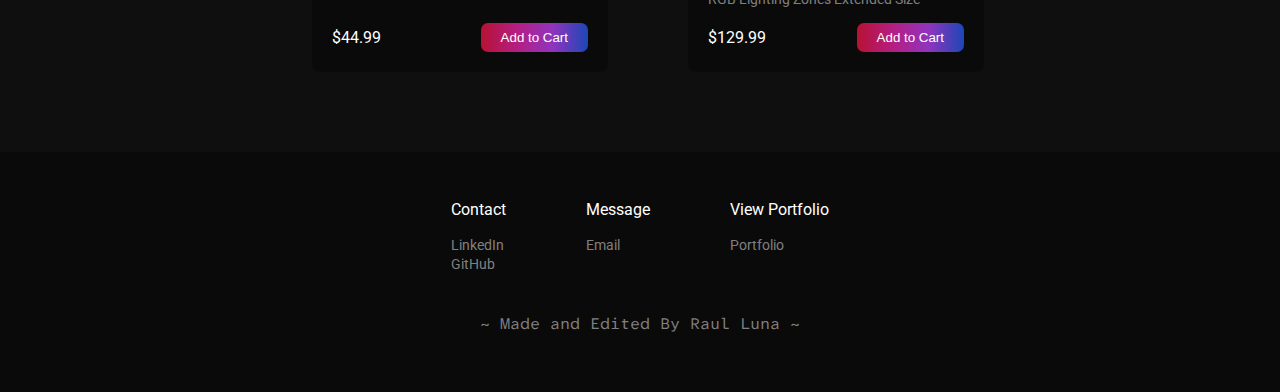
==== commit 9fb4315a: "Update accessories.html" ====
--- a/accessories.html
+++ b/accessories.html
@@ -43,6 +43,14 @@
                 <li><a class="mobile-link" href="computers.html">Computers</a></li><hr>
                 <li><a class="mobile-link" href="accessories.html">Accessories</a></li>
                 <hr>
+                <div class="mobile-cart">
+                    <li class="header-link">
+                        <img class="mobile-shopping-cart" src="images/shoppingCart.png"
+                        alt="Shopping Cart Icon">
+                        <p class="total"><span class="total-items">0</span></p>
+                    </li>
+                </div>
+                <hr>
                 <li title="Change Theme!">
                     <button class="theme-toggle" id="sun"><svg
                     xmlns="http://www.w3.org/2000/svg" height="40px" viewBox="0 -960
@@ -66,13 +74,36 @@
     <main>
         <div id="cart-modal" class="modal hidden">
             <div class="modal-content">
-                <span class="close-btn">&times;</span>
-                <h2>Shopping Cart</h2>
+                <span class="close-btn">
+                    <img class="close" src="images/close.png" alt="Close Button">
+                </span>
+                <h2 class="cart-title">Shopping Cart</h2>
                 <ul id="cart-items">
                 </ul>
                 <p>Total: $<span id="cart-total">0.00</span></p>
-                <button id="checkout">Proceed to Checkout</button>
-                <button id="clear-cart">Clear Cart</button>
+                <button id="checkout" class="buy">Proceed to Checkout</button>
+                <button id="clear-cart" class="buy">Clear Cart</button>
+            </div>
+        </div>
+        <div id="checkout-modal" class="modal hidden">
+            <div class="modal-content">
+                <span class="close-btn checkout-close">
+                    <img class="close" src="images/close.png" alt="Close Button">
+                </span>
+                <h2>Select Payment Method</h2>
+                <form id="checkout-form">
+                    <label for="payment-method">Payment Method:</label>
+                    <select id="payment-method">
+                        <option value="credit-card">Debit Card</option>
+                        <option value="paypal">Credit Card</option>
+                        <option value="crypto">Cash</option>
+                    </select>
+                    <p>+ Sales Tax</p>
+                    <p>Total: $<span id="checkout-total">0.00</span></p>
+                    <label for="total-due-input">Enter Total Due:</label>
+                    <input type="number" id="total-due-input" step="0.01" required>
+                    <button type="submit" class="buy">Confirm Purchase</button>
+                </form>
             </div>
         </div>
         <section class="items container section">
@@ -82,7 +113,8 @@
             </div>
             <div class="store-container">
                 <div class="item" data-keywords="Razer Basilisk V3 Pro 35K Fully
-                    Customizable Wireless Ergonomic RGB Gaming Mouse Black">
+                    Customizable Wireless Ergonomic RGB Gaming Mouse Black" item-id="60"
+                    item-price="159.99">
                     <div class="center-img">
                         <img class="item-img" src="images/accessory2.png" alt="Accessory
                         2">
@@ -96,7 +128,7 @@
                     </div>
                 </div>
                 <div class="item" data-keywords="Razer Viper V3 HyperSpeed Wireless
-                    Esports Mouse">
+                    Esports Mouse" item-id="61" item-price="69.99">
                     <div class="center-img">
                         <img class="item-img" src="images/accessory3.png" alt="Accessory
                         3">
@@ -109,7 +141,7 @@
                     </div>
                 </div>
                 <div class="item" data-keywords="Razer BlackWidow V4 Pro 75% Wireless
-                    Hot-swappable Gaming Keyboard">
+                    Hot-swappable Gaming Keyboard" item-id="62" item-price="299.99">
                     <div class="center-img">
                         <img class="item-img" src="images/accessory4.png" alt="Accessory
                         4">
@@ -122,7 +154,7 @@
                     </div>
                 </div>
                 <div class="item" data-keywords="Razer BlackWidow V4 ProMechanical Gaming
-                    Keyboard with Razer Chroma™ RGB">
+                    Keyboard with Razer Chroma™ RGB" item-id="63" item-price="299.99">
                     <div class="center-img">
                         <img class="item-img" src="images/accessory5.png" alt="Accessory
                         5">
@@ -135,7 +167,7 @@
                     </div>
                 </div>
                 <div class="item" data-keywords="Razer BlackWidow V4 X Mechanical Gaming
-                    Keyboard with Razer Chroma™ RGB">
+                    Keyboard with Razer Chroma™ RGB" item-id="64" item-price="129.99">
                     <div class="center-img">
                         <img class="item-img" src="images/accessory6.png" alt="Accessory
                         6">
@@ -149,7 +181,8 @@
                     </div>
                 </div>
                 <div class="item" data-keywords="Razer BlackWidow V3 Mini HyperSpeed
-                    Wireless 65% Mechanical Gaming Keyboard with Razer Chroma™ RGB">
+                    Wireless 65% Mechanical Gaming Keyboard with Razer Chroma™ RGB"
+                    item-id="65" item-price="99.99">
                     <div class="center-img">
                         <img class="item-img" src="images/accessory7.png" alt="Accessory
                         7">
@@ -163,7 +196,7 @@
                     </div>
                 </div>
                 <div class="item" data-keywords="Razer BlackWidow V3 Mechanical Gaming
-                    Keyboard with Razer Chroma RGB">
+                    Keyboard with Razer Chroma RGB" item-id="66" item-price="109.99">
                     <div class="center-img">
                         <img class="item-img" src="images/accessory8.png" alt="Accessory
                         8">
@@ -176,7 +209,8 @@
                         <button class="buy">Add to Cart</button> 
                     </div>
                 </div>
-                <div class="item" data-keywords="">
+                <div class="item" data-keywords="Razer Huntsman V3 Pro Mini 60% Analog
+                    Optical Esports Keyboard" item-id="67" item-price="179.99">
                     <div class="center-img">
                         <img class="item-img" src="images/accessory9.png" alt="Accessory
                         9">
@@ -189,7 +223,8 @@
                     </div>
                 </div>
                 <div class="item" data-keywords="Razer Huntsman V2 Analog US Gaming
-                    Keyboard with Razer™ Analog Optical Switches">
+                    Keyboard with Razer™ Analog Optical Switches" item-id="68"
+                    item-price="249.99">
                     <div class="center-img">
                         <img class="item-img" src="images/accessory10.png" alt="Accessory
                         10">
@@ -203,7 +238,8 @@
                     </div>
                 </div>
                 <div class="item" data-keywords="Razer DeathStalker V2 Pro Wireless
-                    Low-Profile RGB Optical Gaming Keyboard">
+                    Low-Profile RGB Optical Gaming Keyboard" item-id="69"
+                    item-price="199.99">
                     <div class="center-img">
                         <img class="item-img" src="images/accessory11.png" alt="Accessory
                         11">
@@ -217,7 +253,7 @@
                     </div>
                 </div>
                 <div class="item" data-keywords="Razer Ornata V3 Low-profile
-                    Mecha-Membrane RGB Keyboard">
+                    Mecha-Membrane RGB Keyboard" item-id="70" item-price="59.99">
                     <div class="center-img">
                         <img class="item-img" src="images/accessory12.png" alt="Accessory
                         12">
@@ -230,7 +266,7 @@
                     </div>
                 </div>
                 <div class="item" data-keywords="Razer Ornata V3 X Low-profile Membrane
-                    RGB Keyboard">
+                    RGB Keyboard" item-id="71" item-price="39.99">
                     <div class="center-img">
                         <img class="item-img" src="images/accessory13.png" alt="Accessory
                         13">
@@ -244,7 +280,7 @@
                 </div>
                 <div class="item" data-keywords="Razer Tartarus V2 Razer™ Mecha-Membrane
                     Technology 32 fully programmable keys Unlimited macro lengths
-                    keypad">
+                    keypad" item-id="72" item-price="69.99">
                     <div class="center-img">
                         <img class="item-img" src="images/accessory14.png" alt="Accessory
                         14">
@@ -258,7 +294,7 @@
                     </div>
                 </div>
                 <div class="item" data-keywords="Razer Kraken V4 Wireless Gaming
-                    Headset headphones">
+                    Headset headphones" item-id="73" item-price="179.99">
                     <div class="center-img">
                         <img class="item-img" src="images/accessory15.png" alt="Accessory
                         15">
@@ -271,7 +307,7 @@
                     </div>
                 </div>
                 <div class="item" data-keywords="Razer Kraken V4 X Wired Gaming Headset
-                    headphones">
+                    headphones" item-id="74" item-price="79.99">
                     <div class="center-img">
                         <img class="item-img" src="images/accessory16.png" alt="Accessory
                         16">
@@ -284,7 +320,7 @@
                     </div>
                 </div>
                 <div class="item" data-keywords="Razer Kiyo X USB Webcam for Full HD
-                    Streaming camera">
+                    Streaming camera" item-id="75" item-price="49.99">
                     <div class="center-img">
                         <img class="item-img" src="images/accessory17.png" alt="Accessory 
                         17">
@@ -297,7 +333,8 @@
                     </div>
                 </div>
                 <div class="item" data-keywords="Razer Strider Large BlacHybrid Soft Hard
-                    Mat Anti-slip Base Rollable and Portable mousepad">
+                    Mat Anti-slip Base Rollable and Portable mousepad" item-id="76"
+                    item-price="29.99">
                     <div class="center-img">
                         <img class="item-img" src="images/accessory18.png" alt="Accessory 
                         18">
@@ -311,7 +348,8 @@
                     </div>
                 </div>
                 <div class="item" data-keywords="Razer Strider XXL Black Hybrid Soft Hard
-                    Mat Anti-slip Base Rollable and Portable mousepad">
+                    Mat Anti-slip Base Rollable and Portable mousepad" item-id="77"
+                    item-price="49.99">
                     <div class="center-img">
                         <img class="item-img" src="images/accessory19.png" alt="Accessory
                         19">
@@ -326,7 +364,7 @@
                 </div>
                 <div class="item" data-keywords="Razer Firefly V2 Razer Chroma™
                     customizable RGB lighting Micro-textured surface Built-in cable
-                    catch mousepad">
+                    catch mousepad" item-id="78" item-price="44.99">
                     <div class="center-img">
                         <img class="item-img" src="images/accessory20.png" alt="Accessory
                         20">
@@ -340,7 +378,8 @@
                     </div>
                 </div>
                 <div class="item" data-keywords="Razer Strider Chroma Hybrid Soft/Hard
-                    Mat 19 Razer Chroma™ RGB Lighting Zones Extended Size mousepad">
+                    Mat 19 Razer Chroma™ RGB Lighting Zones Extended Size mousepad"
+                    item-id="79" item-price="129.99">
                     <div class="center-img">
                         <img class="item-img" src="images/accessory21.png" alt="Accessory
                         21">
@@ -382,6 +421,7 @@
         <script src="js-docs/main.js"></script>
         <script src="js-docs/search-engine.js"></script>
         <script src="js-docs/checkout.js"></script>
+        <script src="js-docs/animations.js"></script>
     </footer>
 </body>
 </html>
--- a/stylesheets/style.css
+++ b/stylesheets/style.css
@@ -89,12 +89,28 @@
     margin-top: 1rem;
     font-size: var(--size-xs);
 }
-.shopping-cart {
+.shopping-cart, .mobile-shopping-cart {
     width: 2rem;
 }
-#cart {
-    border: 1px solid red;
-    color: var(--txt);
+.total:hover {
+    background-color: #710033;
+}
+#view-cart {
+    margin-top: 4rem;
+    margin-bottom: 4rem;
+    padding: 20px;
+    font-size: var(--size-2xl);
+}
+.cart-title {
+    font-family: Atkinson Hyperlegible Mono, Arial;
+    margin-bottom: 1rem;
+}
+#cart-items {
+    margin-bottom: .5rem;
+    list-style: none;
+}
+.modal-content p {
+    margin-bottom: 1rem;
 }
 .total {
     position: absolute;
@@ -104,80 +120,35 @@
     padding: 1px;
     width: 2rem;
     margin-top: -3rem;
-    margin-left: 1rem;
+    margin-left: 8rem;
     color: white;
 }
-.total:hover {
-    background-color: #710033;
-}
-#view-cart {
-    margin-top: 4rem;
-    margin-bottom: 4rem;
-    border: 1px solid green;
-    padding: 20px;
-    font-size: var(--size-2xl);
-}
-
-
-
-
 .modal {
     display: none; 
     position: fixed; 
-    z-index: 1; 
+    z-index: 9999; 
     left: 0;
     top: 0;
     width: 100%; 
     height: 100%; 
     overflow: auto; 
-    background-color: #00000066; 
-}
-
+    background-color: #000000b4; 
+}
 .modal-content {
     background-color: #fefefe;
     margin: 15% auto; 
-    padding: 20px;
-    border: 1px solid #888;
-    width: 80%; 
+    padding: 30px;
     max-width: 600px;
     position: relative;
 }
-
-.close-button {
-    color: #aaa;
+.close-btn {
     float: right;
-    font-size: 28px;
-    font-weight: bold;
+    width: var(--size-3xl);
     cursor: pointer;
 }
-
-.close-button:hover,
-.close-button:focus {
-    color: black;
-    text-decoration: none;
-    cursor: pointer;
-}
-
 .hidden {
     display: none;
 }
-
-
-
-
-
-
-
-
-
-
-
-
-
-
-
-
-
 hr {
     border-color: grey;
     margin: 0 auto;
@@ -360,6 +331,9 @@
     hr {
         width: 500px;
     }
+    .total {
+        margin-left: 1rem;
+    }
 }
 
 /* lg = (large) */
--- a/stylesheets/mobile-nav.css
+++ b/stylesheets/mobile-nav.css
@@ -5,7 +5,7 @@
     z-index: 999;
     width: 100%;
     height: 100%;
-    background-color: var(--bg-color);
+    background-color: var(--drk-bg-color);
     display: none;
     justify-content: center;
     align-items: center;
@@ -16,16 +16,20 @@
     display: flex;
     flex-direction: column;
     justify-content: center;
-    gap: 1rem;
+    gap: .5rem;
+    margin-right: 2rem;
+    margin-top: 2.5rem;
 }
 #mobile-nav-menu hr {
     width: 255px;
+    margin-top: .5rem;
+    margin-bottom: .5rem;
 }
 .mobile-link {
    font-size: var(--size-xl); 
    text-decoration: none;
    color: var(--txt);
-   font-weight: 700;
+   font-weight: 400;
 }
 #mobile-nav #sun {
     color: var(--txt);
--- a/stylesheets/footer.css
+++ b/stylesheets/footer.css
@@ -1,6 +1,6 @@
 .footer {
     background-color: var(--card);
-    height: 20rem;
+    height: 15rem;
 }
 #footer-container {
     display: flex;
@@ -27,7 +27,7 @@
 #footer-creator {
     color: grey;
     text-align: center;
-    margin-top: 5rem;
+    margin-top: 2.5rem;
     font-family: Atkinson Hyperlegible Mono, Arial;
     font-weight: normal;
 }
